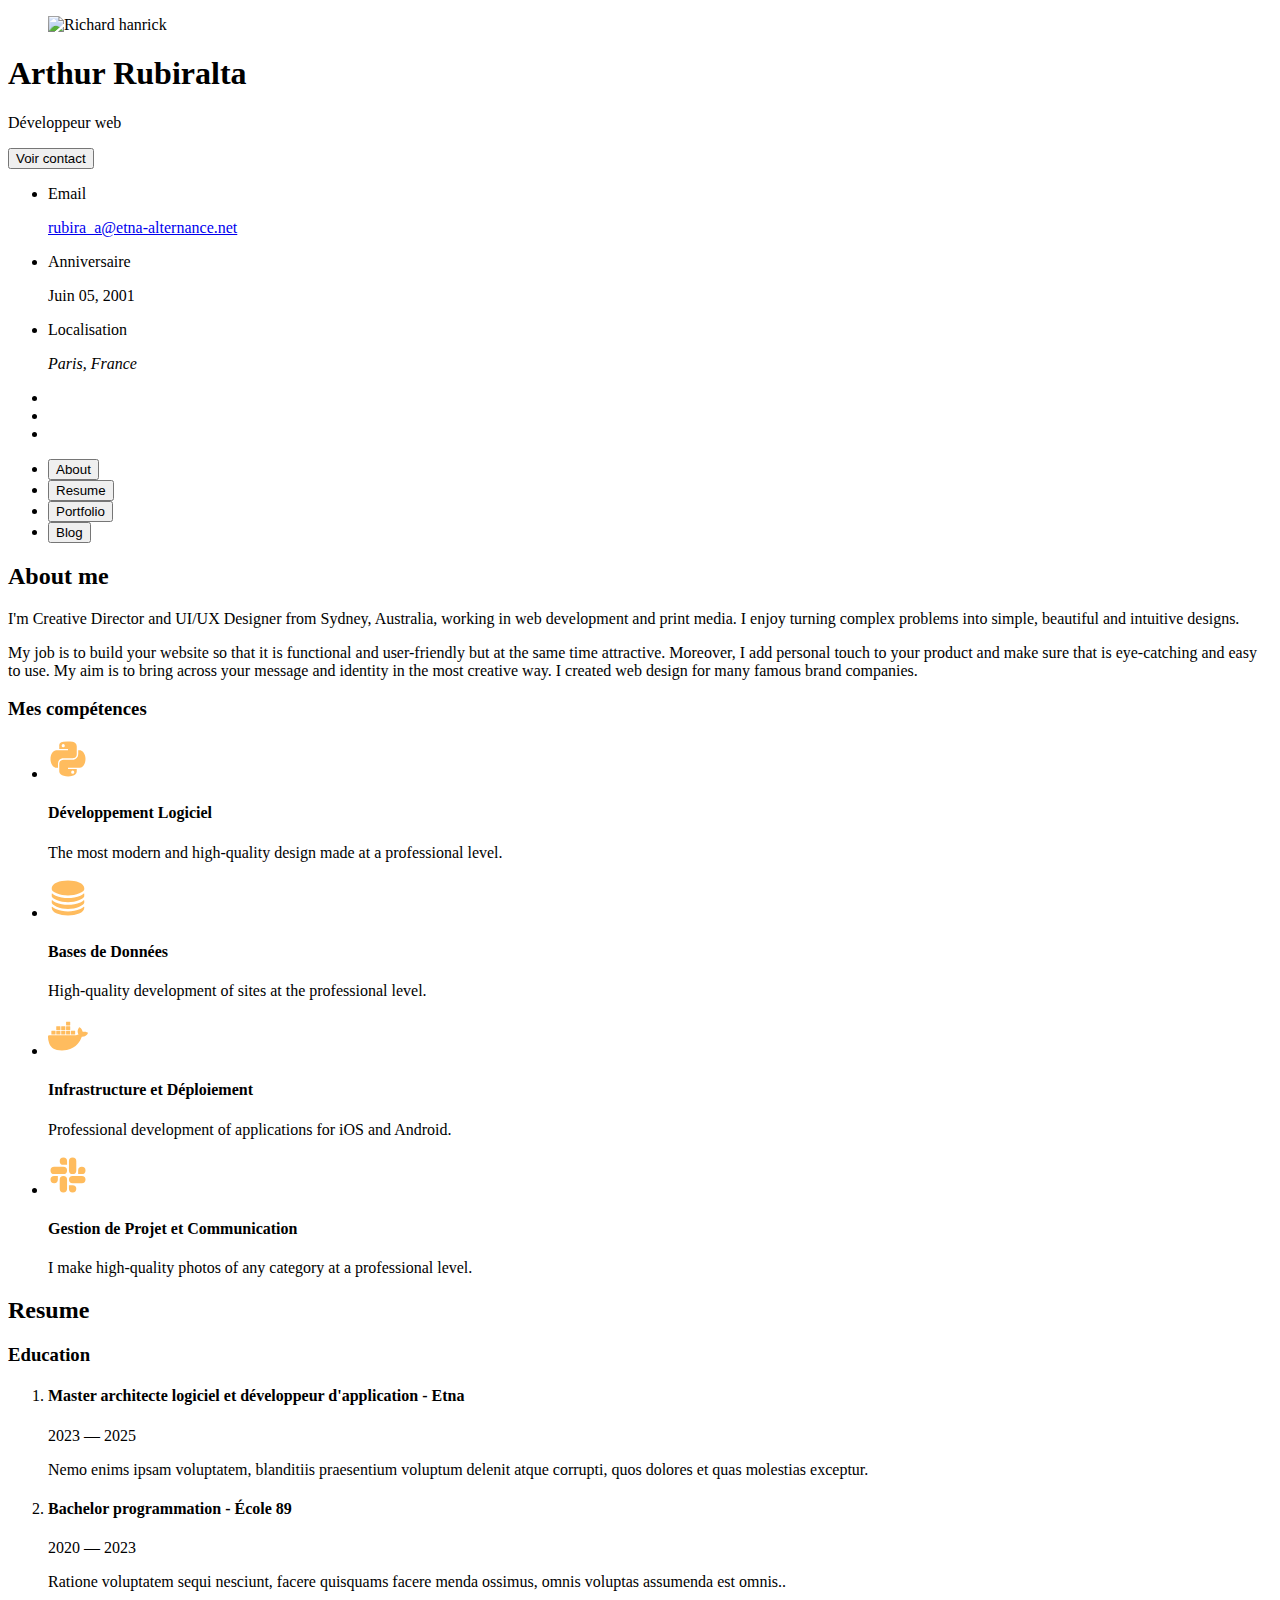
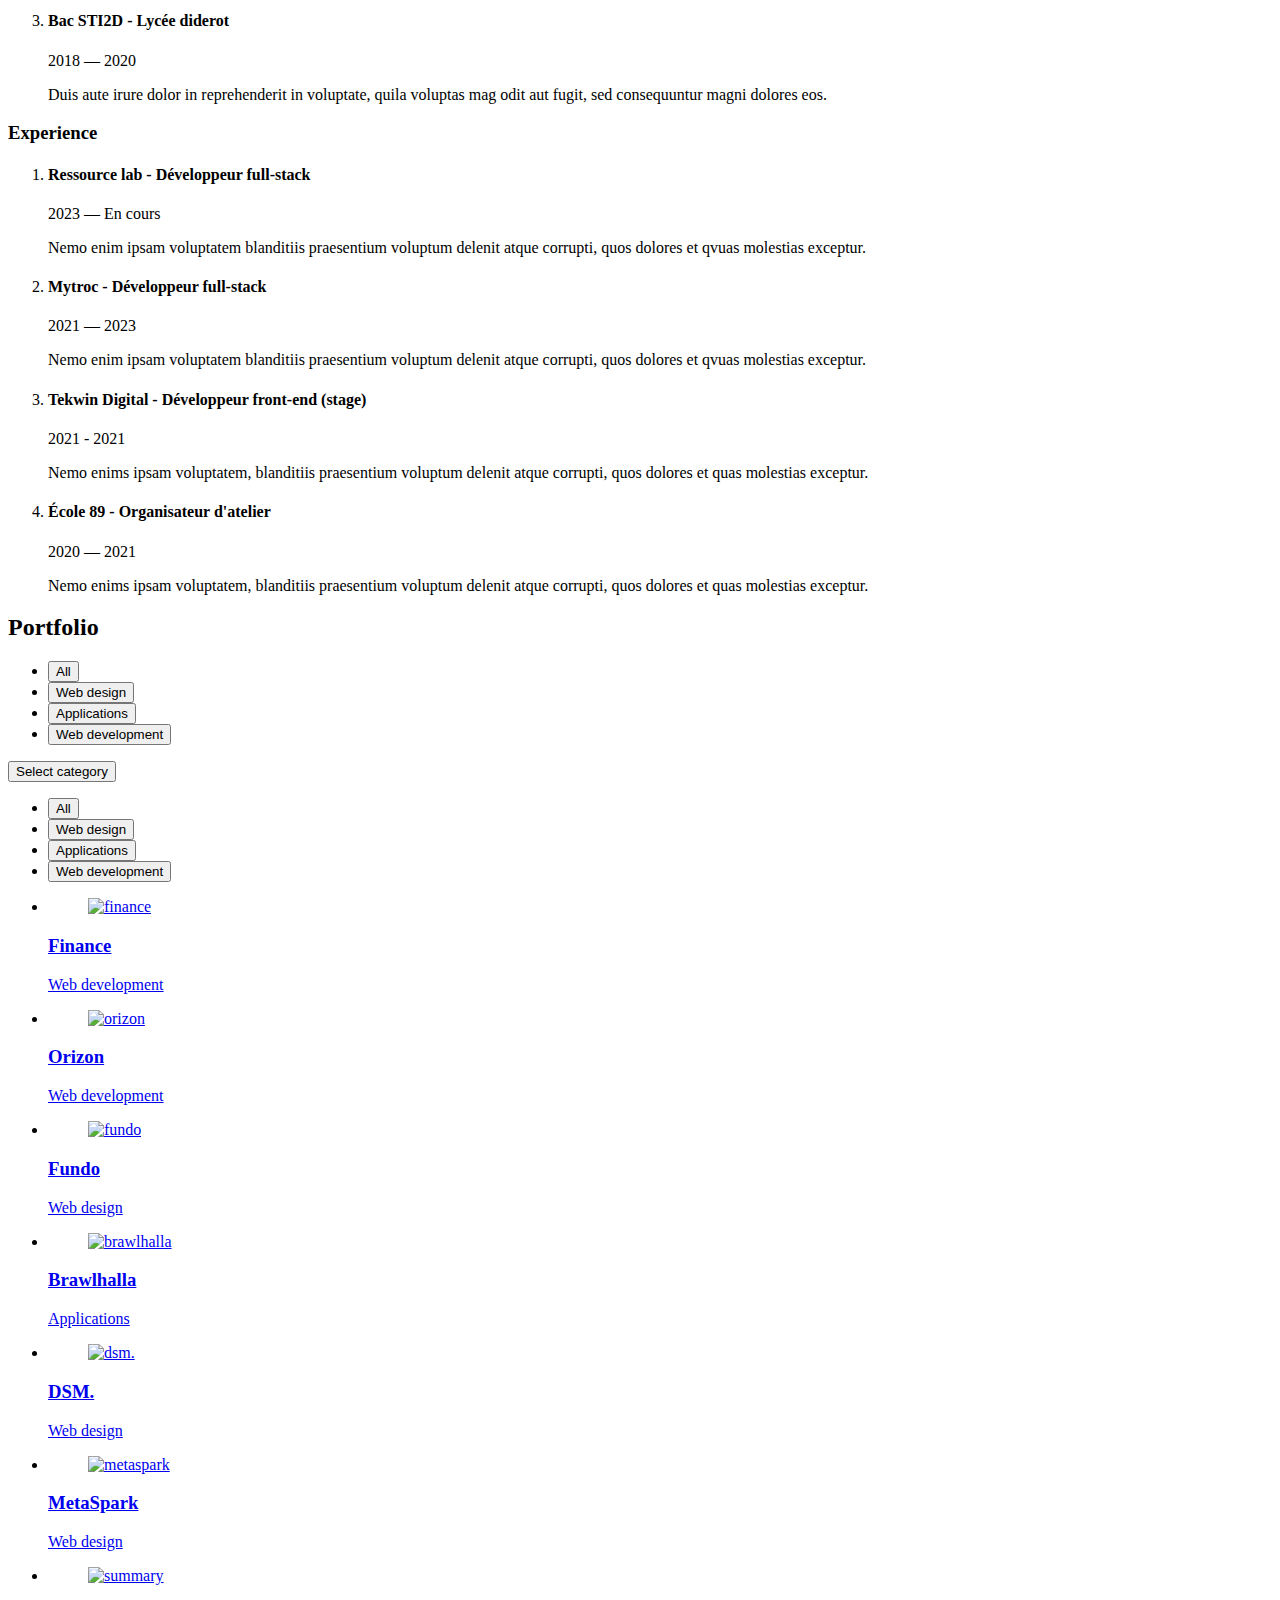
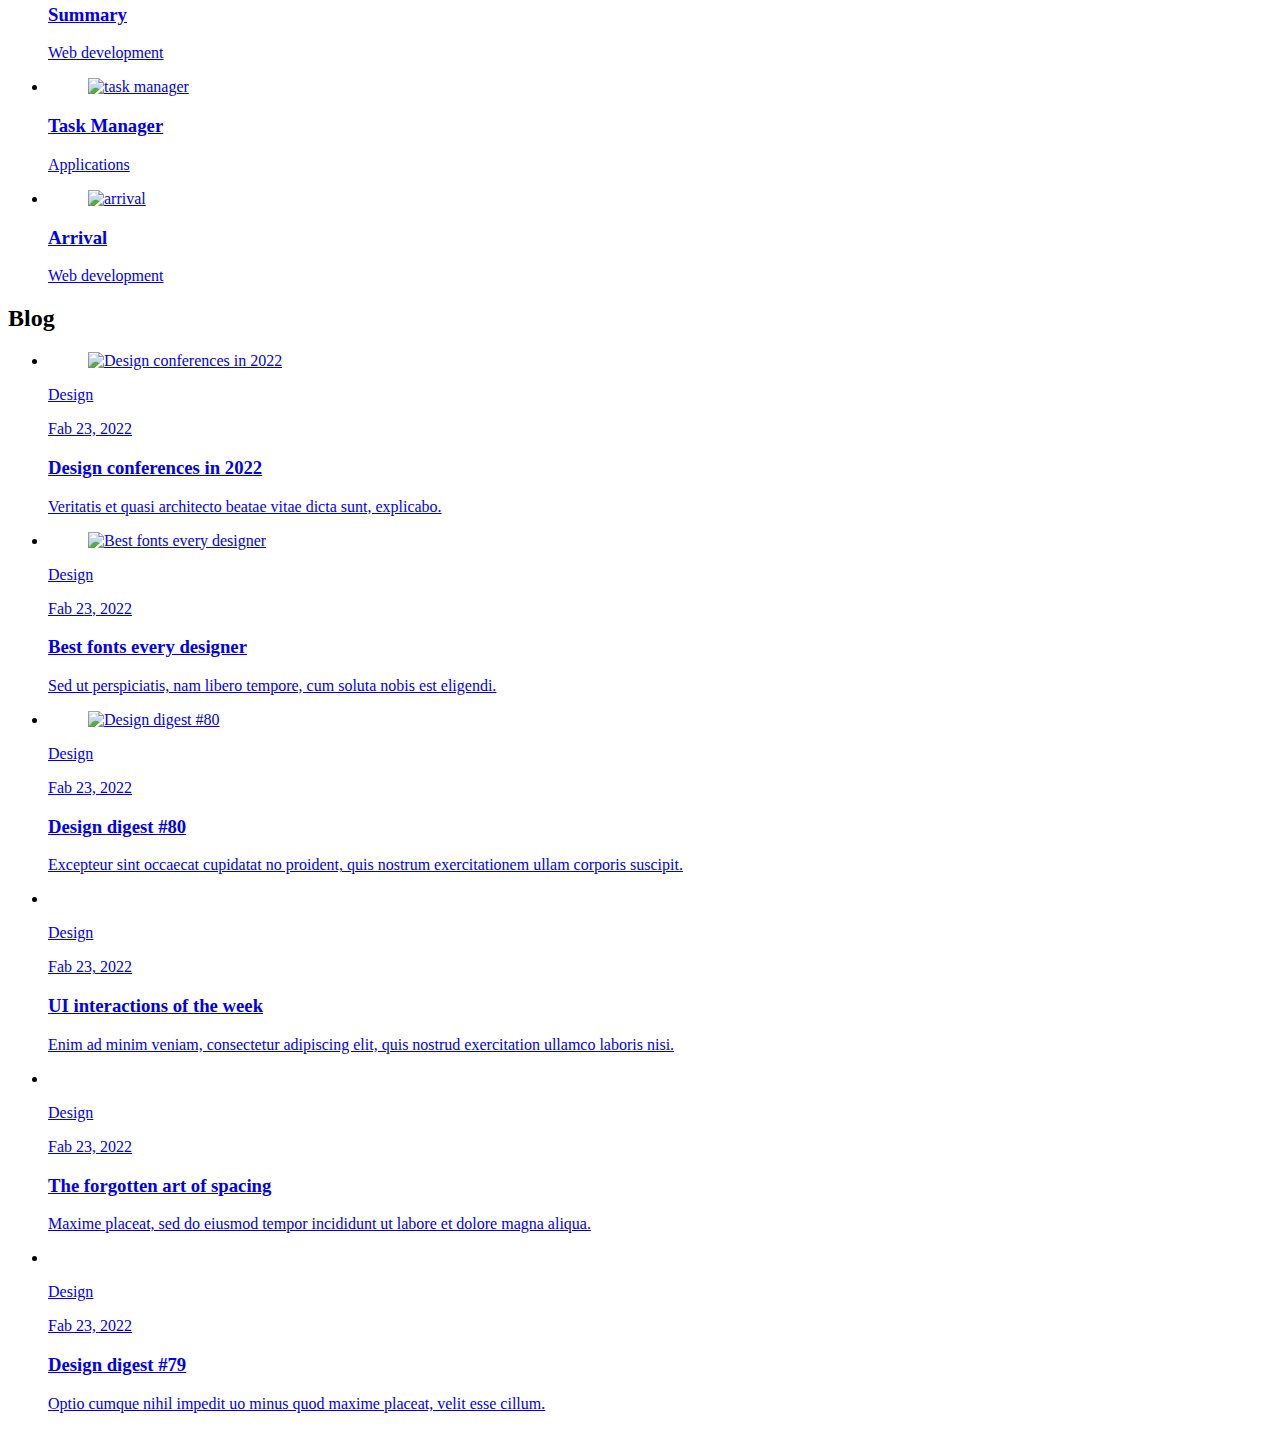
==== index.html @ 2166926a "update skills" ====
<!DOCTYPE html>
<html lang="en">

<head>
  <meta charset="UTF-8">
  <meta http-equiv="X-UA-Compatible" content="IE=edge">
  <meta name="viewport" content="width=device-width, initial-scale=1.0">
  <title>Arthur Rubiralta - Portfolio</title>

  <!--
    - favicon
  -->
  <link rel="shortcut icon" href="./assets/img/logo.ico" type="image/x-icon">

  <!--
    - custom css link
  -->
  <link rel="stylesheet" href="./assets/css/style.css">

  <!--
    - google font link
  -->
  <link rel="preconnect" href="https://fonts.googleapis.com">
  <link rel="preconnect" href="https://fonts.gstatic.com" crossorigin>
  <link href="https://fonts.googleapis.com/css2?family=Poppins:wght@300;400;500;600&display=swap" rel="stylesheet">
</head>

<body>

  <!--
    - #MAIN
  -->

  <main>

    <!--
      - #SIDEBAR
    -->

    <aside class="sidebar" data-sidebar>

      <div class="sidebar-info">

        <figure class="avatar-box">
          <img src="./assets/img/avatar.png" alt="Richard hanrick" width="80">
        </figure>

        <div class="info-content">
          <h1 class="name" title="Richard hanrick">Arthur Rubiralta</h1>

          <p class="title">Développeur web</p>
        </div>

        <button class="info_more-btn" data-sidebar-btn>
          <span>Voir contact</span>

          <ion-icon name="chevron-down"></ion-icon>
        </button>

      </div>

      <div class="sidebar-info_more">

        <div class="separator"></div>

        <ul class="contacts-list">

          <li class="contact-item">

            <div class="icon-box">
              <ion-icon name="mail-outline"></ion-icon>
            </div>

            <div class="contact-info">
              <p class="contact-title">Email</p>

              <a href="mailto:rubira_a@etna-alternance.net" class="contact-link">rubira_a@etna-alternance.net</a>
            </div>

          </li>

          <li class="contact-item">

            <div class="icon-box">
              <ion-icon name="calendar-outline"></ion-icon>
            </div>

            <div class="contact-info">
              <p class="contact-title">Anniversaire</p>

              <time datetime="2001-06-05">Juin 05, 2001</time>
            </div>

          </li>

          <li class="contact-item">

            <div class="icon-box">
              <ion-icon name="location-outline"></ion-icon>
            </div>

            <div class="contact-info">
              <p class="contact-title">Localisation</p>

              <address>Paris, France</address>
            </div>

          </li>

        </ul>

        <div class="separator"></div>

        <ul class="social-list">

          <li class="social-item">
            <a href="#" class="social-link">
              <ion-icon name="logo-facebook"></ion-icon>
            </a>
          </li>

          <li class="social-item">
            <a href="#" class="social-link">
              <ion-icon name="logo-twitter"></ion-icon>
            </a>
          </li>

          <li class="social-item">
            <a href="#" class="social-link">
              <ion-icon name="logo-instagram"></ion-icon>
            </a>
          </li>

        </ul>

      </div>

    </aside>





    <!--
      - #main-content
    -->

    <div class="main-content">

      <!--
        - #NAVBAR
      -->

      <nav class="navbar">

        <ul class="navbar-list">

          <li class="navbar-item">
            <button class="navbar-link  active" data-nav-link>About</button>
          </li>

          <li class="navbar-item">
            <button class="navbar-link" data-nav-link>Resume</button>
          </li>

          <li class="navbar-item">
            <button class="navbar-link" data-nav-link>Portfolio</button>
          </li>

          <li class="navbar-item">
            <button class="navbar-link" data-nav-link>Blog</button>
          </li>

          <!-- <li class="navbar-item">
            <button class="navbar-link" data-nav-link>Contact</button>
          </li> -->

        </ul>

      </nav>





      <!--
        - #ABOUT
      -->

      <article class="about  active" data-page="about">

        <header>
          <h2 class="h2 article-title">About me</h2>
        </header>

        <section class="about-text">
          <p>
            I'm Creative Director and UI/UX Designer from Sydney, Australia, working in web development and print media.
            I enjoy
            turning complex problems into simple, beautiful and intuitive designs.
          </p>

          <p>
            My job is to build your website so that it is functional and user-friendly but at the same time attractive.
            Moreover, I
            add personal touch to your product and make sure that is eye-catching and easy to use. My aim is to bring
            across your
            message and identity in the most creative way. I created web design for many famous brand companies.
          </p>
        </section>


        <!--
          - service
        -->

        <section class="service">

          <h3 class="h3 service-title">Mes compétences</h3>

          <ul class="service-list">

            <li class="service-item">

              <div class="service-icon-box">
                <img src="./assets/logo/logo-python.svg" alt="design icon" width="40">
              </div>

              <div class="service-content-box">
                <h4 class="h4 service-item-title">Développement Logiciel</h4>

                <p class="service-item-text">
                  The most modern and high-quality design made at a professional level.
                </p>
              </div>

            </li>

            <li class="service-item">

              <div class="service-icon-box">
                <img src="./assets/logo/logo-server.svg" alt="Web development icon" width="40">
              </div>

              <div class="service-content-box">
                <h4 class="h4 service-item-title">Bases de Données</h4>

                <p class="service-item-text">
                  High-quality development of sites at the professional level.
                </p>
              </div>

            </li>

            <li class="service-item">

              <div class="service-icon-box">
                <img src="./assets/logo/logo-docker.svg" alt="mobile app icon" width="40">
              </div>

              <div class="service-content-box">
                <h4 class="h4 service-item-title">Infrastructure et Déploiement</h4>

                <p class="service-item-text">
                  Professional development of applications for iOS and Android.
                </p>
              </div>

            </li>

            <li class="service-item">

              <div class="service-icon-box">
                <img src="./assets/logo/logo-slack.svg" alt="camera icon" width="40">
              </div>

              <div class="service-content-box">
                <h4 class="h4 service-item-title">Gestion de Projet et Communication</h4>

                <p class="service-item-text">
                  I make high-quality photos of any category at a professional level.
                </p>
              </div>

            </li>

          </ul>

        </section>


        <!--
          - testimonials
        -->

        <!-- <section class="testimonials">

          <h3 class="h3 testimonials-title">Testimonials</h3>

          <ul class="testimonials-list has-scrollbar">

            <li class="testimonials-item">
              <div class="content-card" data-testimonials-item>

                <figure class="testimonials-avatar-box">
                  <img src="./assets/images/avatar-1.png" alt="Daniel lewis" width="60" data-testimonials-avatar>
                </figure>

                <h4 class="h4 testimonials-item-title" data-testimonials-title>Daniel lewis</h4>

                <div class="testimonials-text" data-testimonials-text>
                  <p>
                    Richard was hired to create a corporate identity. We were very pleased with the work done. She has a
                    lot of experience
                    and is very concerned about the needs of client. Lorem ipsum dolor sit amet, ullamcous cididt
                    consectetur adipiscing
                    elit, seds do et eiusmod tempor incididunt ut laborels dolore magnarels alia.
                  </p>
                </div>

              </div>
            </li>

            <li class="testimonials-item">
              <div class="content-card" data-testimonials-item>

                <figure class="testimonials-avatar-box">
                  <img src="./assets/images/avatar-2.png" alt="Jessica miller" width="60" data-testimonials-avatar>
                </figure>

                <h4 class="h4 testimonials-item-title" data-testimonials-title>Jessica miller</h4>

                <div class="testimonials-text" data-testimonials-text>
                  <p>
                    Richard was hired to create a corporate identity. We were very pleased with the work done. She has a
                    lot of experience
                    and is very concerned about the needs of client. Lorem ipsum dolor sit amet, ullamcous cididt
                    consectetur adipiscing
                    elit, seds do et eiusmod tempor incididunt ut laborels dolore magnarels alia.
                  </p>
                </div>

              </div>
            </li>

            <li class="testimonials-item">
              <div class="content-card" data-testimonials-item>

                <figure class="testimonials-avatar-box">
                  <img src="./assets/images/avatar-3.png" alt="Emily evans" width="60" data-testimonials-avatar>
                </figure>

                <h4 class="h4 testimonials-item-title" data-testimonials-title>Emily evans</h4>

                <div class="testimonials-text" data-testimonials-text>
                  <p>
                    Richard was hired to create a corporate identity. We were very pleased with the work done. She has a
                    lot of experience
                    and is very concerned about the needs of client. Lorem ipsum dolor sit amet, ullamcous cididt
                    consectetur adipiscing
                    elit, seds do et eiusmod tempor incididunt ut laborels dolore magnarels alia.
                  </p>
                </div>

              </div>
            </li>

            <li class="testimonials-item">
              <div class="content-card" data-testimonials-item>

                <figure class="testimonials-avatar-box">
                  <img src="./assets/images/avatar-4.png" alt="Henry william" width="60" data-testimonials-avatar>
                </figure>

                <h4 class="h4 testimonials-item-title" data-testimonials-title>Henry william</h4>

                <div class="testimonials-text" data-testimonials-text>
                  <p>
                    Richard was hired to create a corporate identity. We were very pleased with the work done. She has a
                    lot of experience
                    and is very concerned about the needs of client. Lorem ipsum dolor sit amet, ullamcous cididt
                    consectetur adipiscing
                    elit, seds do et eiusmod tempor incididunt ut laborels dolore magnarels alia.
                  </p>
                </div>

              </div>
            </li>

          </ul>

        </section> -->


        <!--
          - testimonials modal
        -->

        <!-- <div class="modal-container" data-modal-container>

          <div class="overlay" data-overlay></div>

          <section class="testimonials-modal">

            <button class="modal-close-btn" data-modal-close-btn>
              <ion-icon name="close-outline"></ion-icon>
            </button>

            <div class="modal-img-wrapper">
              <figure class="modal-avatar-box">
                <img src="./assets/images/avatar-1.png" alt="Daniel lewis" width="80" data-modal-img>
              </figure>

              <img src="./assets/images/icon-quote.svg" alt="quote icon">
            </div>

            <div class="modal-content">

              <h4 class="h3 modal-title" data-modal-title>Daniel lewis</h4>

              <time datetime="2021-06-14">14 June, 2021</time>

              <div data-modal-text>
                <p>
                  Richard was hired to create a corporate identity. We were very pleased with the work done. She has a
                  lot of experience
                  and is very concerned about the needs of client. Lorem ipsum dolor sit amet, ullamcous cididt
                  consectetur adipiscing
                  elit, seds do et eiusmod tempor incididunt ut laborels dolore magnarels alia.
                </p>
              </div>

            </div>

          </section>

        </div> -->


        <!--
          - clients
        -->

        <!-- <section class="clients">

          <h3 class="h3 clients-title">Clients</h3>

          <ul class="clients-list has-scrollbar">

            <li class="clients-item">
              <a href="#">
                <img src="./assets/images/logo-1-color.png" alt="client logo">
              </a>
            </li>

            <li class="clients-item">
              <a href="#">
                <img src="./assets/images/logo-2-color.png" alt="client logo">
              </a>
            </li>

            <li class="clients-item">
              <a href="#">
                <img src="./assets/images/logo-3-color.png" alt="client logo">
              </a>
            </li>

            <li class="clients-item">
              <a href="#">
                <img src="./assets/images/logo-4-color.png" alt="client logo">
              </a>
            </li>

            <li class="clients-item">
              <a href="#">
                <img src="./assets/images/logo-5-color.png" alt="client logo">
              </a>
            </li>

            <li class="clients-item">
              <a href="#">
                <img src="./assets/images/logo-6-color.png" alt="client logo">
              </a>
            </li>

          </ul>

        </section> -->

      </article>





      <!--
        - #RESUME
      -->

      <article class="resume" data-page="resume">

        <header>
          <h2 class="h2 article-title">Resume</h2>
        </header>

        <section class="timeline">

          <div class="title-wrapper">
            <div class="icon-box">
              <ion-icon name="book-outline"></ion-icon>
            </div>

            <h3 class="h3">Education</h3>
          </div>

          <ol class="timeline-list">

            <li class="timeline-item">

              <h4 class="h4 timeline-item-title">Master architecte logiciel et développeur d'application - Etna</h4>

              <span>2023 — 2025</span>

              <p class="timeline-text">
                Nemo enims ipsam voluptatem, blanditiis praesentium voluptum delenit atque corrupti, quos dolores et
                quas molestias
                exceptur.
              </p>

            </li>

            <li class="timeline-item">

              <h4 class="h4 timeline-item-title">Bachelor programmation - École 89</h4>

              <span>2020 — 2023</span>

              <p class="timeline-text">
                Ratione voluptatem sequi nesciunt, facere quisquams facere menda ossimus, omnis voluptas assumenda est
                omnis..
              </p>

            </li>

            <li class="timeline-item">

              <h4 class="h4 timeline-item-title">Bac STI2D - Lycée diderot</h4>

              <span>2018 — 2020</span>

              <p class="timeline-text">
                Duis aute irure dolor in reprehenderit in voluptate, quila voluptas mag odit aut fugit, sed consequuntur
                magni dolores
                eos.
              </p>

            </li>

          </ol>

        </section>

        <section class="timeline">

          <div class="title-wrapper">
            <div class="icon-box">
              <ion-icon name="book-outline"></ion-icon>
            </div>

            <h3 class="h3">Experience</h3>
          </div>

          <ol class="timeline-list">

            <li class="timeline-item">

              <h4 class="h4 timeline-item-title">Ressource lab - Développeur full-stack</h4>

              <span>2023 — En cours</span>

              <p class="timeline-text">
                Nemo enim ipsam voluptatem blanditiis praesentium voluptum delenit atque corrupti, quos dolores et qvuas
                molestias
                exceptur.
              </p>

            </li>

            <li class="timeline-item">

              <h4 class="h4 timeline-item-title">Mytroc - Développeur full-stack</h4>

              <span>2021 — 2023</span>

              <p class="timeline-text">
                Nemo enim ipsam voluptatem blanditiis praesentium voluptum delenit atque corrupti, quos dolores et qvuas
                molestias
                exceptur.
              </p>

            </li>

            <li class="timeline-item">

              <h4 class="h4 timeline-item-title">Tekwin Digital - Développeur front-end (stage)</h4>

              <span>2021 - 2021</span>

              <p class="timeline-text">
                Nemo enims ipsam voluptatem, blanditiis praesentium voluptum delenit atque corrupti, quos dolores et
                quas molestias
                exceptur.
              </p>

            </li>

            <li class="timeline-item">

              <h4 class="h4 timeline-item-title">École 89 - Organisateur d'atelier</h4>

              <span>2020 — 2021</span>

              <p class="timeline-text">
                Nemo enims ipsam voluptatem, blanditiis praesentium voluptum delenit atque corrupti, quos dolores et
                quas molestias
                exceptur.
              </p>

            </li>

          </ol>

        </section>

        <!-- <section class="skill">

          <h3 class="h3 skills-title">My skills</h3>

          <ul class="skills-list content-card">

            <li class="skills-item">

              <div class="title-wrapper">
                <h5 class="h5">Web design</h5>
                <data value="80">80%</data>
              </div>

              <div class="skill-progress-bg">
                <div class="skill-progress-fill" style="width: 80%;"></div>
              </div>

            </li>

            <li class="skills-item">

              <div class="title-wrapper">
                <h5 class="h5">Graphic design</h5>
                <data value="70">70%</data>
              </div>

              <div class="skill-progress-bg">
                <div class="skill-progress-fill" style="width: 70%;"></div>
              </div>

            </li>

            <li class="skills-item">

              <div class="title-wrapper">
                <h5 class="h5">Branding</h5>
                <data value="90">90%</data>
              </div>

              <div class="skill-progress-bg">
                <div class="skill-progress-fill" style="width: 90%;"></div>
              </div>

            </li>

            <li class="skills-item">

              <div class="title-wrapper">
                <h5 class="h5">WordPress</h5>
                <data value="50">50%</data>
              </div>

              <div class="skill-progress-bg">
                <div class="skill-progress-fill" style="width: 50%;"></div>
              </div>

            </li>

          </ul>

        </section> -->

      </article>





      <!--
        - #PORTFOLIO
      -->

      <article class="portfolio" data-page="portfolio">

        <header>
          <h2 class="h2 article-title">Portfolio</h2>
        </header>

        <section class="projects">

          <ul class="filter-list">

            <li class="filter-item">
              <button class="active" data-filter-btn>All</button>
            </li>

            <li class="filter-item">
              <button data-filter-btn>Web design</button>
            </li>

            <li class="filter-item">
              <button data-filter-btn>Applications</button>
            </li>

            <li class="filter-item">
              <button data-filter-btn>Web development</button>
            </li>

          </ul>

          <div class="filter-select-box">

            <button class="filter-select" data-select>

              <div class="select-value" data-selecct-value>Select category</div>

              <div class="select-icon">
                <ion-icon name="chevron-down"></ion-icon>
              </div>

            </button>

            <ul class="select-list">

              <li class="select-item">
                <button data-select-item>All</button>
              </li>

              <li class="select-item">
                <button data-select-item>Web design</button>
              </li>

              <li class="select-item">
                <button data-select-item>Applications</button>
              </li>

              <li class="select-item">
                <button data-select-item>Web development</button>
              </li>

            </ul>

          </div>

          <ul class="project-list">

            <li class="project-item  active" data-filter-item data-category="web development">
              <a href="#">

                <figure class="project-img">
                  <div class="project-item-icon-box">
                    <ion-icon name="eye-outline"></ion-icon>
                  </div>

                  <img src="./assets/images/project-1.jpg" alt="finance" loading="lazy">
                </figure>

                <h3 class="project-title">Finance</h3>

                <p class="project-category">Web development</p>

              </a>
            </li>

            <li class="project-item  active" data-filter-item data-category="web development">
              <a href="#">

                <figure class="project-img">
                  <div class="project-item-icon-box">
                    <ion-icon name="eye-outline"></ion-icon>
                  </div>

                  <img src="./assets/images/project-2.png" alt="orizon" loading="lazy">
                </figure>

                <h3 class="project-title">Orizon</h3>

                <p class="project-category">Web development</p>

              </a>
            </li>

            <li class="project-item  active" data-filter-item data-category="web design">
              <a href="#">

                <figure class="project-img">
                  <div class="project-item-icon-box">
                    <ion-icon name="eye-outline"></ion-icon>
                  </div>

                  <img src="./assets/images/project-3.jpg" alt="fundo" loading="lazy">
                </figure>

                <h3 class="project-title">Fundo</h3>

                <p class="project-category">Web design</p>

              </a>
            </li>

            <li class="project-item  active" data-filter-item data-category="applications">
              <a href="#">

                <figure class="project-img">
                  <div class="project-item-icon-box">
                    <ion-icon name="eye-outline"></ion-icon>
                  </div>

                  <img src="./assets/images/project-4.png" alt="brawlhalla" loading="lazy">
                </figure>

                <h3 class="project-title">Brawlhalla</h3>

                <p class="project-category">Applications</p>

              </a>
            </li>

            <li class="project-item  active" data-filter-item data-category="web design">
              <a href="#">

                <figure class="project-img">
                  <div class="project-item-icon-box">
                    <ion-icon name="eye-outline"></ion-icon>
                  </div>

                  <img src="./assets/images/project-5.png" alt="dsm." loading="lazy">
                </figure>

                <h3 class="project-title">DSM.</h3>

                <p class="project-category">Web design</p>

              </a>
            </li>

            <li class="project-item  active" data-filter-item data-category="web design">
              <a href="#">

                <figure class="project-img">
                  <div class="project-item-icon-box">
                    <ion-icon name="eye-outline"></ion-icon>
                  </div>

                  <img src="./assets/images/project-6.png" alt="metaspark" loading="lazy">
                </figure>

                <h3 class="project-title">MetaSpark</h3>

                <p class="project-category">Web design</p>

              </a>
            </li>

            <li class="project-item  active" data-filter-item data-category="web development">
              <a href="#">

                <figure class="project-img">
                  <div class="project-item-icon-box">
                    <ion-icon name="eye-outline"></ion-icon>
                  </div>

                  <img src="./assets/images/project-7.png" alt="summary" loading="lazy">
                </figure>

                <h3 class="project-title">Summary</h3>

                <p class="project-category">Web development</p>

              </a>
            </li>

            <li class="project-item  active" data-filter-item data-category="applications">
              <a href="#">

                <figure class="project-img">
                  <div class="project-item-icon-box">
                    <ion-icon name="eye-outline"></ion-icon>
                  </div>

                  <img src="./assets/images/project-8.jpg" alt="task manager" loading="lazy">
                </figure>

                <h3 class="project-title">Task Manager</h3>

                <p class="project-category">Applications</p>

              </a>
            </li>

            <li class="project-item  active" data-filter-item data-category="web development">
              <a href="#">

                <figure class="project-img">
                  <div class="project-item-icon-box">
                    <ion-icon name="eye-outline"></ion-icon>
                  </div>

                  <img src="./assets/images/project-9.png" alt="arrival" loading="lazy">
                </figure>

                <h3 class="project-title">Arrival</h3>

                <p class="project-category">Web development</p>

              </a>
            </li>

          </ul>

        </section>

      </article>





      <!--
        - #BLOG
      -->

      <article class="blog" data-page="blog">

        <header>
          <h2 class="h2 article-title">Blog</h2>
        </header>

        <section class="blog-posts">

          <ul class="blog-posts-list">

            <li class="blog-post-item">
              <a href="#">

                <figure class="blog-banner-box">
                  <img src="./assets/images/blog-1.jpg" alt="Design conferences in 2022" loading="lazy">
                </figure>

                <div class="blog-content">

                  <div class="blog-meta">
                    <p class="blog-category">Design</p>

                    <span class="dot"></span>

                    <time datetime="2022-02-23">Fab 23, 2022</time>
                  </div>

                  <h3 class="h3 blog-item-title">Design conferences in 2022</h3>

                  <p class="blog-text">
                    Veritatis et quasi architecto beatae vitae dicta sunt, explicabo.
                  </p>

                </div>

              </a>
            </li>

            <li class="blog-post-item">
              <a href="#">

                <figure class="blog-banner-box">
                  <img src="./assets/images/blog-2.jpg" alt="Best fonts every designer" loading="lazy">
                </figure>

                <div class="blog-content">

                  <div class="blog-meta">
                    <p class="blog-category">Design</p>

                    <span class="dot"></span>

                    <time datetime="2022-02-23">Fab 23, 2022</time>
                  </div>

                  <h3 class="h3 blog-item-title">Best fonts every designer</h3>

                  <p class="blog-text">
                    Sed ut perspiciatis, nam libero tempore, cum soluta nobis est eligendi.
                  </p>

                </div>

              </a>
            </li>

            <li class="blog-post-item">
              <a href="#">

                <figure class="blog-banner-box">
                  <img src="./assets/images/blog-3.jpg" alt="Design digest #80" loading="lazy">
                </figure>

                <div class="blog-content">

                  <div class="blog-meta">
                    <p class="blog-category">Design</p>

                    <span class="dot"></span>

                    <time datetime="2022-02-23">Fab 23, 2022</time>
                  </div>

                  <h3 class="h3 blog-item-title">Design digest #80</h3>

                  <p class="blog-text">
                    Excepteur sint occaecat cupidatat no proident, quis nostrum exercitationem ullam corporis suscipit.
                  </p>

                </div>

              </a>
            </li>

            <li class="blog-post-item">
              <a href="#">

                <figure class="blog-banner-box">
                  <img src="./assets/images/blog-4.jpg" alt="UI interactions of the week" loading="lazy">
                </figure>

                <div class="blog-content">

                  <div class="blog-meta">
                    <p class="blog-category">Design</p>

                    <span class="dot"></span>

                    <time datetime="2022-02-23">Fab 23, 2022</time>
                  </div>

                  <h3 class="h3 blog-item-title">UI interactions of the week</h3>

                  <p class="blog-text">
                    Enim ad minim veniam, consectetur adipiscing elit, quis nostrud exercitation ullamco laboris nisi.
                  </p>

                </div>

              </a>
            </li>

            <li class="blog-post-item">
              <a href="#">

                <figure class="blog-banner-box">
                  <img src="./assets/images/blog-5.jpg" alt="The forgotten art of spacing" loading="lazy">
                </figure>

                <div class="blog-content">

                  <div class="blog-meta">
                    <p class="blog-category">Design</p>

                    <span class="dot"></span>

                    <time datetime="2022-02-23">Fab 23, 2022</time>
                  </div>

                  <h3 class="h3 blog-item-title">The forgotten art of spacing</h3>

                  <p class="blog-text">
                    Maxime placeat, sed do eiusmod tempor incididunt ut labore et dolore magna aliqua.
                  </p>

                </div>

              </a>
            </li>

            <li class="blog-post-item">
              <a href="#">

                <figure class="blog-banner-box">
                  <img src="./assets/images/blog-6.jpg" alt="Design digest #79" loading="lazy">
                </figure>

                <div class="blog-content">

                  <div class="blog-meta">
                    <p class="blog-category">Design</p>

                    <span class="dot"></span>

                    <time datetime="2022-02-23">Fab 23, 2022</time>
                  </div>

                  <h3 class="h3 blog-item-title">Design digest #79</h3>

                  <p class="blog-text">
                    Optio cumque nihil impedit uo minus quod maxime placeat, velit esse cillum.
                  </p>

                </div>

              </a>
            </li>

          </ul>

        </section>

      </article>





      <!--
        - #CONTACT
      -->

      <!-- <article class="contact" data-page="contact">

        <header>
          <h2 class="h2 article-title">Contact</h2>
        </header>

        <section class="mapbox" data-mapbox>
          <figure>
            <iframe
              src="https://www.google.com/maps/embed?pb=!1m18!1m12!1m3!1d199666.5651251294!2d-121.58334177520186!3d38.56165006739519!2m3!1f0!2f0!3f0!3m2!1i1024!2i768!4f13.1!3m3!1m2!1s0x809ac672b28397f9%3A0x921f6aaa74197fdb!2sSacramento%2C%20CA%2C%20USA!5e0!3m2!1sen!2sbd!4v1647608789441!5m2!1sen!2sbd"
              width="400" height="300" loading="lazy"></iframe>
          </figure>
        </section>

        <section class="contact-form">

          <h3 class="h3 form-title">Contact Form</h3>

          <form action="#" class="form" data-form>

            <div class="input-wrapper">
              <input type="text" name="fullname" class="form-input" placeholder="Full name" required data-form-input>

              <input type="email" name="email" class="form-input" placeholder="Email address" required data-form-input>
            </div>

            <textarea name="message" class="form-input" placeholder="Your Message" required data-form-input></textarea>

            <button class="form-btn" type="submit" disabled data-form-btn>
              <ion-icon name="paper-plane"></ion-icon>
              <span>Send Message</span>
            </button>

          </form>

        </section>

      </article> -->

    </div>

  </main>






  <!--
    - custom js link
  -->
  <script src="./assets/js/script.js"></script>

  <!--
    - ionicon link
  -->
  <script type="module" src="https://unpkg.com/ionicons@5.5.2/dist/ionicons/ionicons.esm.js"></script>
  <script nomodule src="https://unpkg.com/ionicons@5.5.2/dist/ionicons/ionicons.js"></script>

</body>

</html>
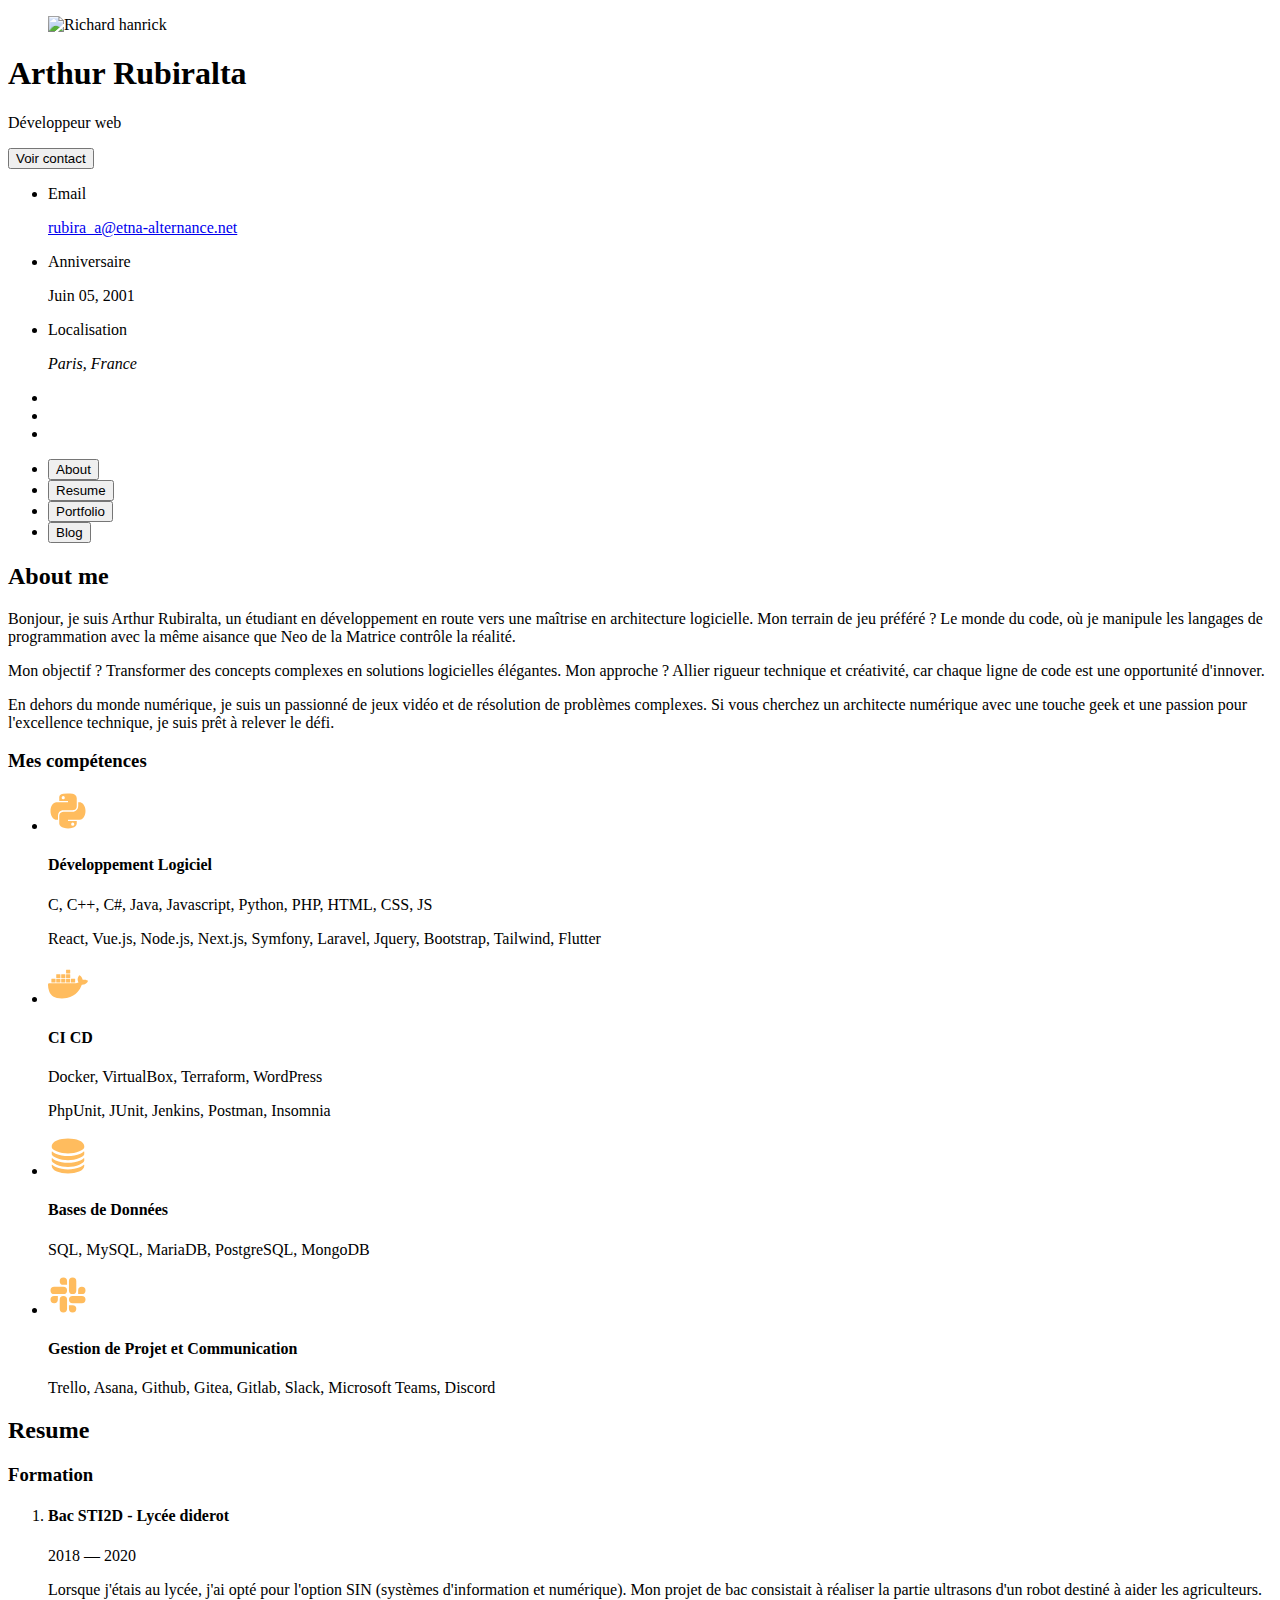
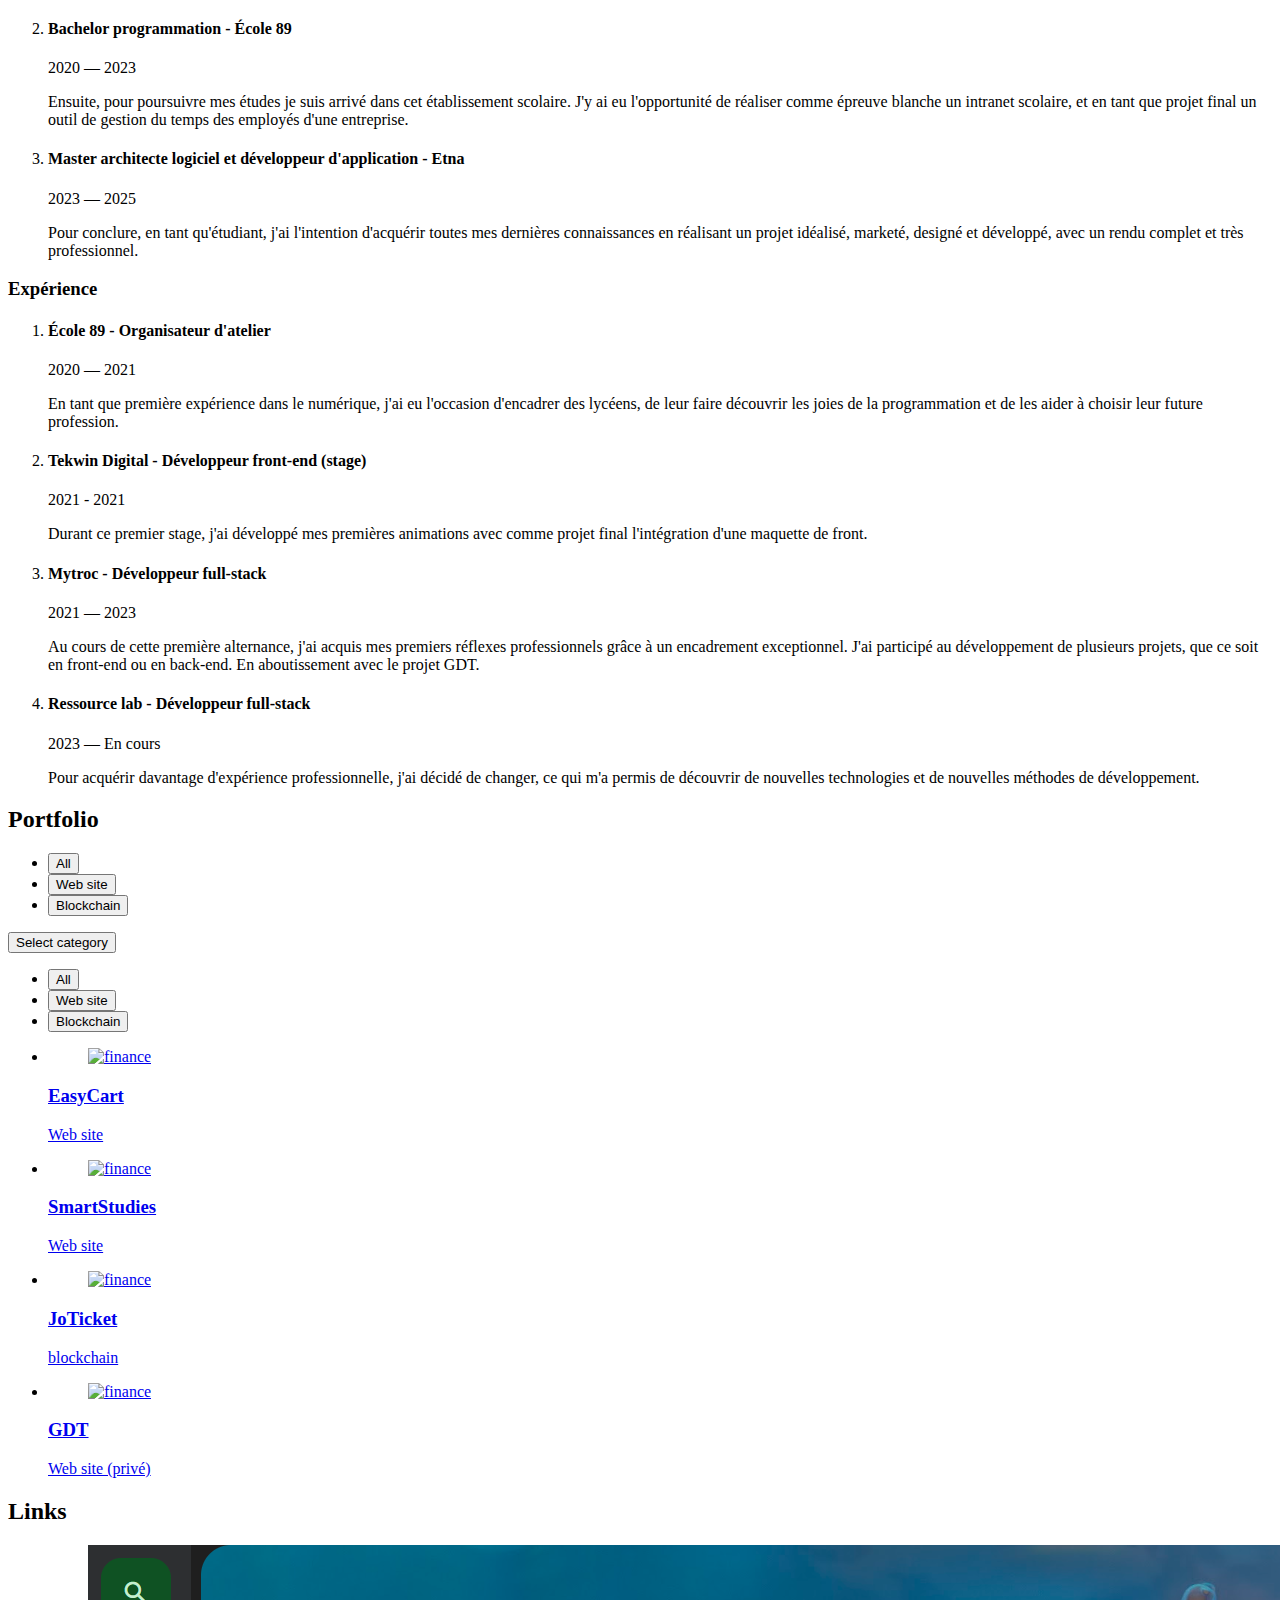
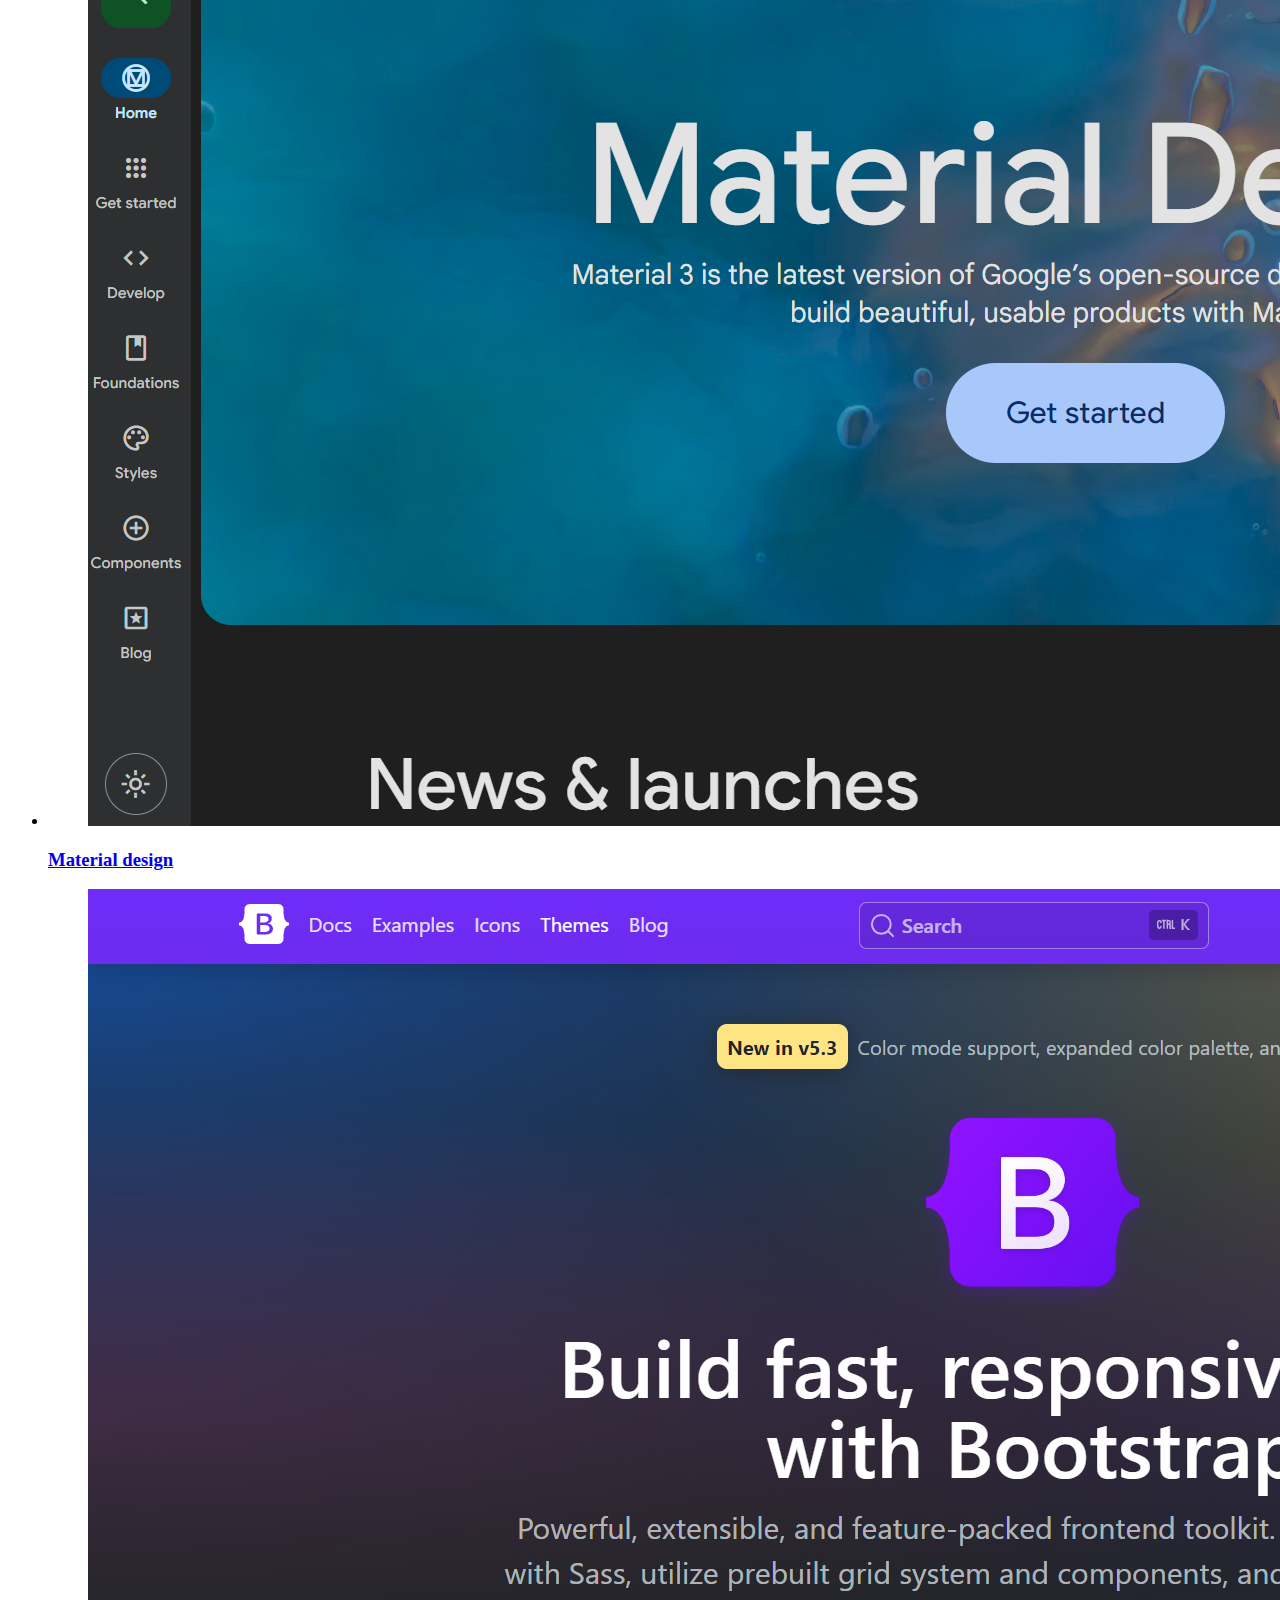
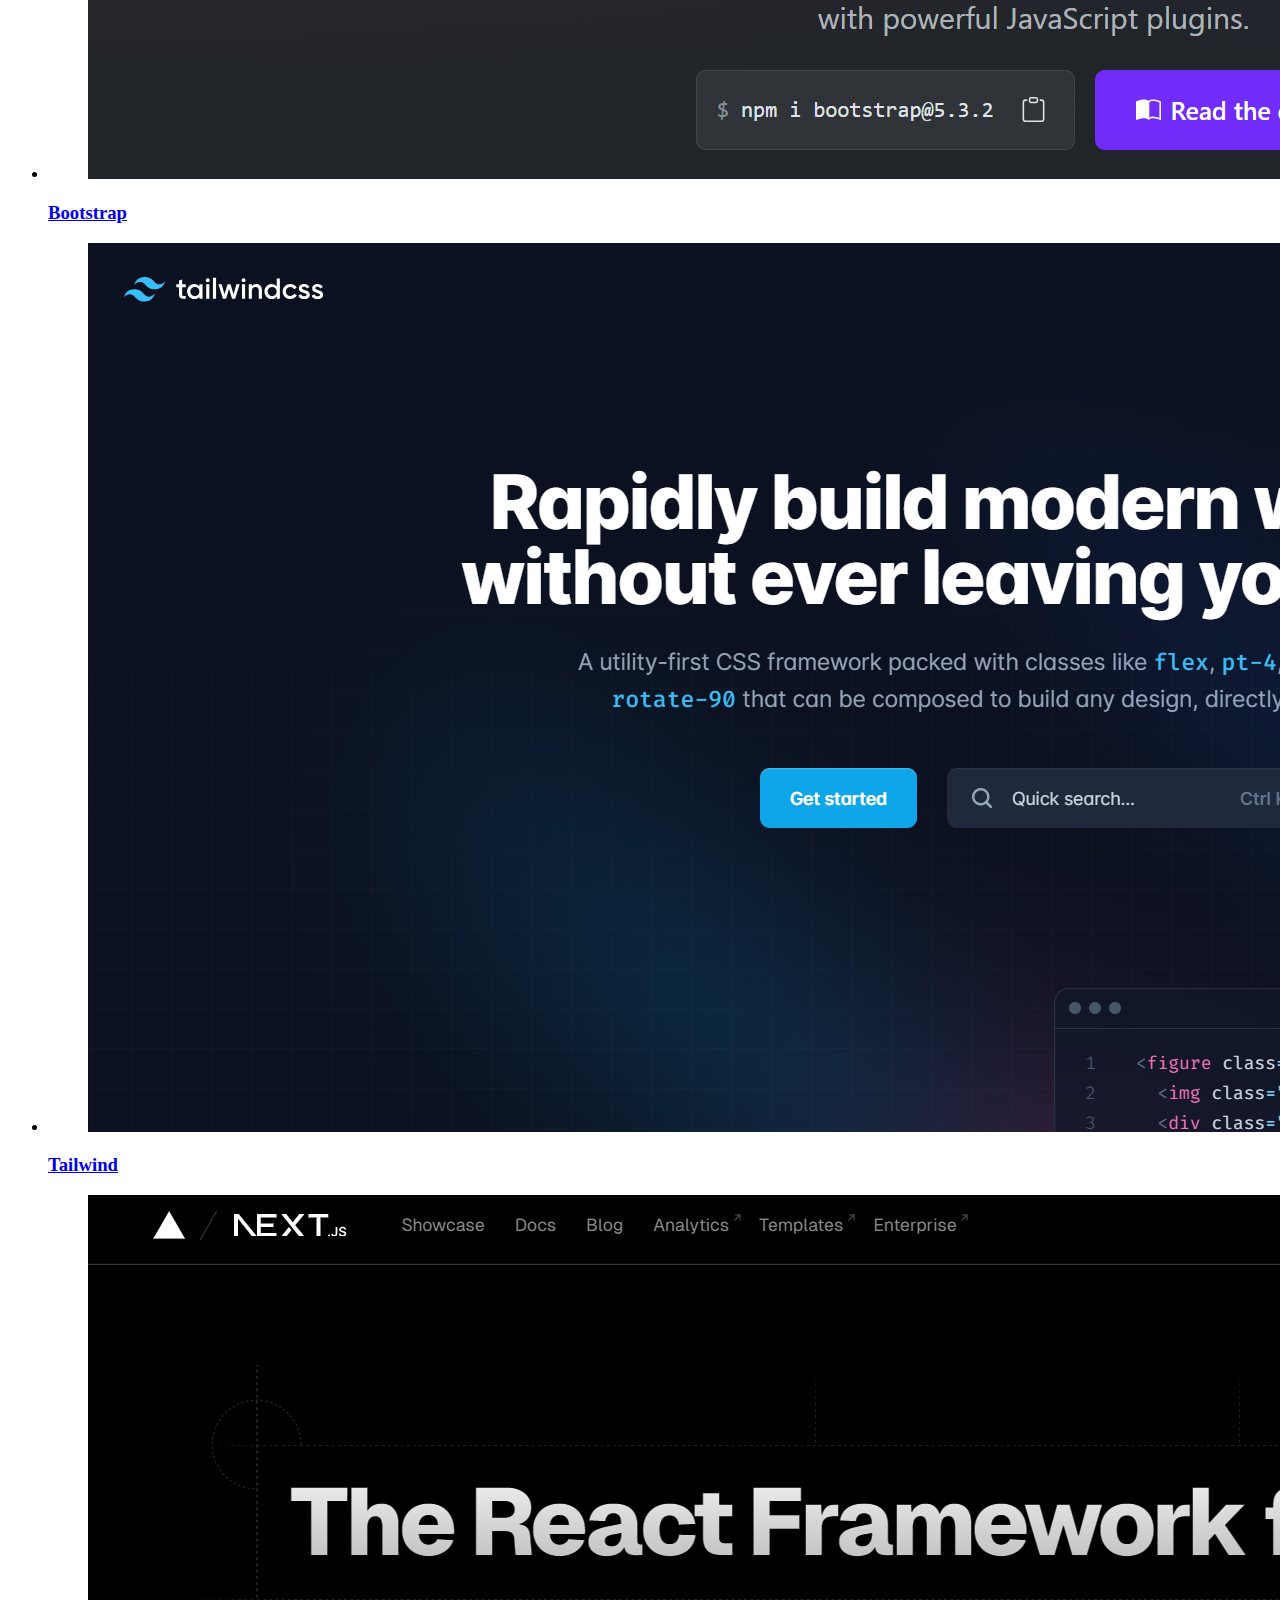
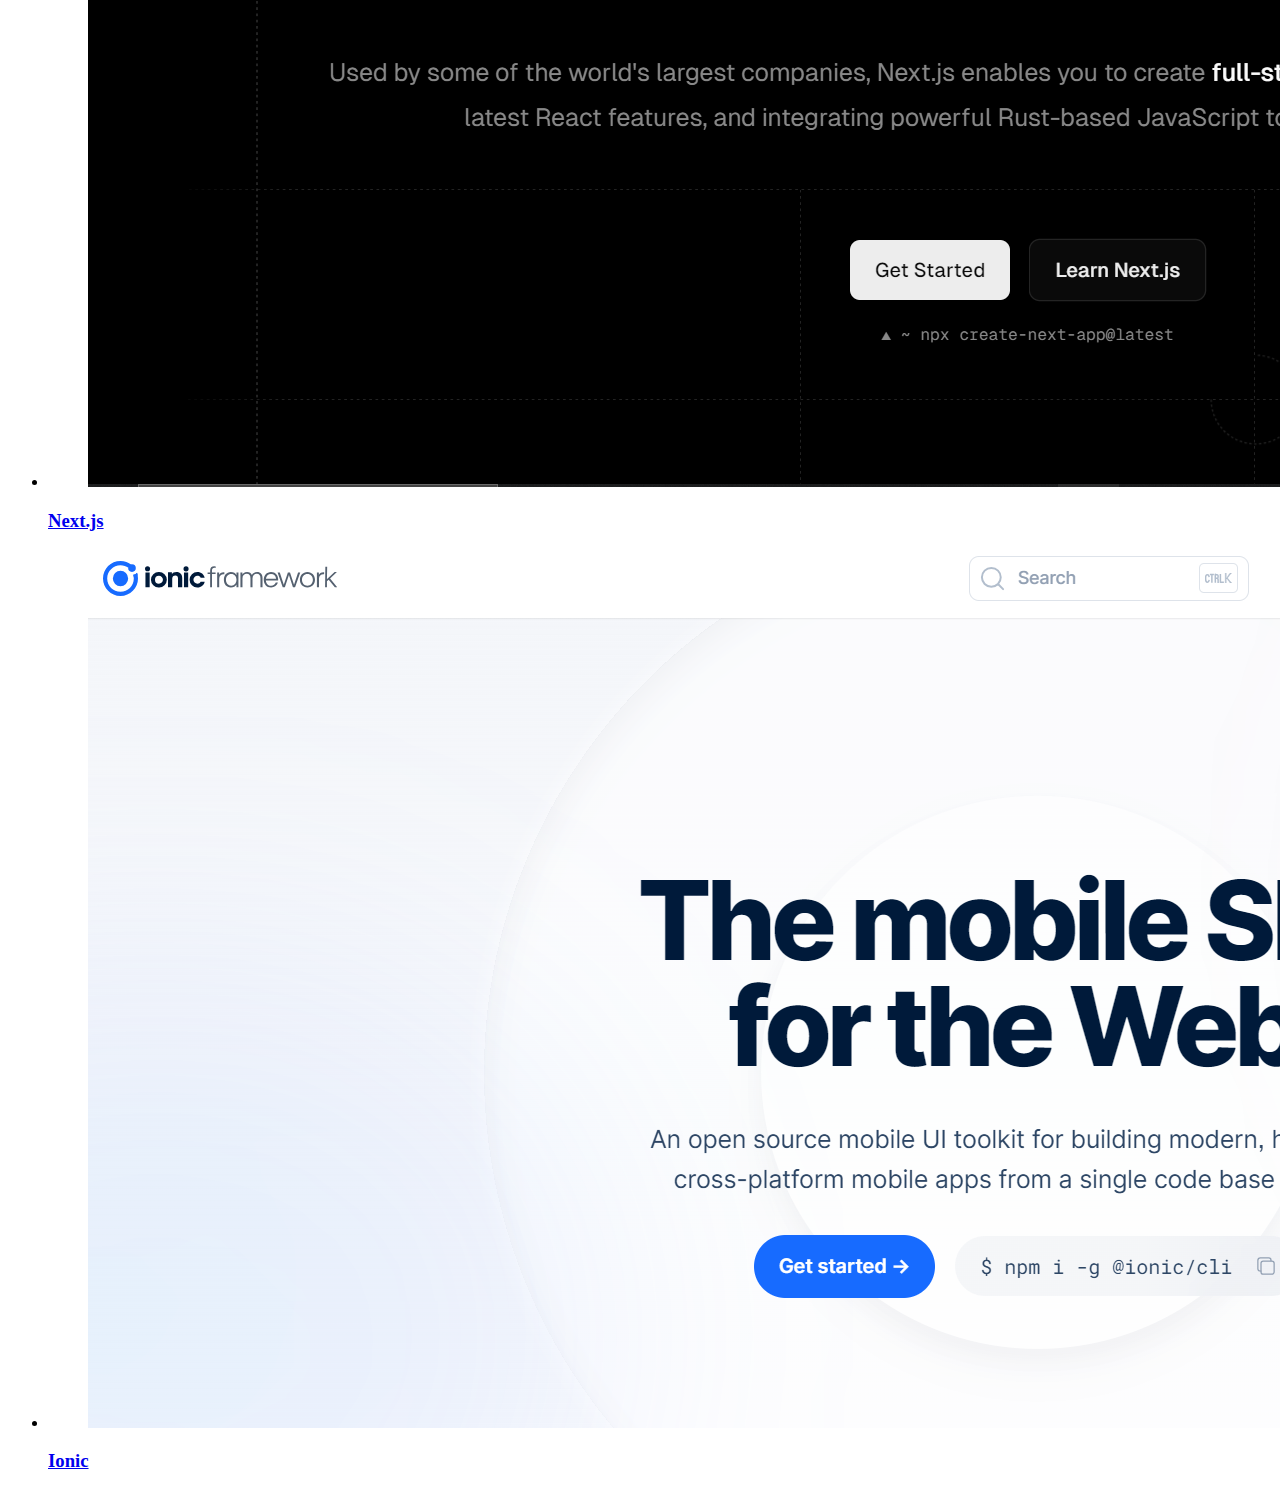
==== commit 2d39b256: "update formation & profession & link" ====
--- a/index.html
+++ b/index.html
@@ -195,17 +195,16 @@
 
         <section class="about-text">
           <p>
-            I'm Creative Director and UI/UX Designer from Sydney, Australia, working in web development and print media.
-            I enjoy
-            turning complex problems into simple, beautiful and intuitive designs.
+            Bonjour, je suis Arthur Rubiralta, un étudiant en développement en route vers une maîtrise en architecture logicielle. Mon terrain de jeu préféré ? 
+            Le monde du code, où je manipule les langages de programmation avec la même aisance que Neo de la Matrice contrôle la réalité.
           </p>
-
           <p>
-            My job is to build your website so that it is functional and user-friendly but at the same time attractive.
-            Moreover, I
-            add personal touch to your product and make sure that is eye-catching and easy to use. My aim is to bring
-            across your
-            message and identity in the most creative way. I created web design for many famous brand companies.
+            Mon objectif ? Transformer des concepts complexes en solutions logicielles élégantes. Mon approche ? Allier rigueur technique et créativité, car chaque 
+            ligne de code est une opportunité d'innover.
+          </p>
+          <p>
+            En dehors du monde numérique, je suis un passionné de jeux vidéo et de résolution de problèmes complexes. Si vous cherchez un architecte numérique 
+            avec une touche geek et une passion pour l'excellence technique, je suis prêt à relever le défi.
           </p>
         </section>
 
@@ -230,8 +229,31 @@
                 <h4 class="h4 service-item-title">Développement Logiciel</h4>
 
                 <p class="service-item-text">
-                  The most modern and high-quality design made at a professional level.
+                  C, C++, C#, Java, Javascript, Python, PHP, HTML, CSS, JS
                 </p>
+                <p class="service-item-text">
+                  React, Vue.js, Node.js, Next.js, Symfony, Laravel, Jquery, Bootstrap, Tailwind, Flutter
+                </p>
+              </div>
+
+            </li>
+
+            <li class="service-item">
+
+              <div class="service-icon-box">
+                <img src="./assets/logo/logo-docker.svg" alt="mobile app icon" width="40">
+              </div>
+
+              <div class="service-content-box">
+                <h4 class="h4 service-item-title">CI CD</h4>
+
+                <p class="service-item-text">
+                  Docker, VirtualBox, Terraform, WordPress
+                </p>
+                <p class="service-item-text">
+                  PhpUnit, JUnit, Jenkins, Postman, Insomnia
+                </p>
+
               </div>
 
             </li>
@@ -246,23 +268,7 @@
                 <h4 class="h4 service-item-title">Bases de Données</h4>
 
                 <p class="service-item-text">
-                  High-quality development of sites at the professional level.
-                </p>
-              </div>
-
-            </li>
-
-            <li class="service-item">
-
-              <div class="service-icon-box">
-                <img src="./assets/logo/logo-docker.svg" alt="mobile app icon" width="40">
-              </div>
-
-              <div class="service-content-box">
-                <h4 class="h4 service-item-title">Infrastructure et Déploiement</h4>
-
-                <p class="service-item-text">
-                  Professional development of applications for iOS and Android.
+                  SQL, MySQL, MariaDB, PostgreSQL, MongoDB
                 </p>
               </div>
 
@@ -278,7 +284,7 @@
                 <h4 class="h4 service-item-title">Gestion de Projet et Communication</h4>
 
                 <p class="service-item-text">
-                  I make high-quality photos of any category at a professional level.
+                  Trello, Asana, Github, Gitea, Gitlab, Slack, Microsoft Teams, Discord
                 </p>
               </div>
 
@@ -510,48 +516,46 @@
               <ion-icon name="book-outline"></ion-icon>
             </div>
 
-            <h3 class="h3">Education</h3>
+            <h3 class="h3">Formation</h3>
           </div>
 
           <ol class="timeline-list">
 
             <li class="timeline-item">
 
+              <h4 class="h4 timeline-item-title">Bac STI2D - Lycée diderot</h4>
+
+              <span>2018 — 2020</span>
+
+              <p class="timeline-text">
+                Lorsque j'étais au lycée, j'ai opté pour l'option SIN (systèmes d'information et numérique). 
+                Mon projet de bac consistait à réaliser la partie ultrasons d'un robot destiné à aider les agriculteurs.
+              </p>
+
+            </li>
+
+            <li class="timeline-item">
+
+              <h4 class="h4 timeline-item-title">Bachelor programmation - École 89</h4>
+
+              <span>2020 — 2023</span>
+
+              <p class="timeline-text">
+                Ensuite, pour poursuivre mes études je suis arrivé dans cet établissement scolaire. J'y ai eu l'opportunité de réaliser comme épreuve blanche 
+                un intranet scolaire, et en tant que projet final un outil de gestion du temps des employés d'une entreprise.
+              </p>
+
+            </li>
+
+            <li class="timeline-item">
+
               <h4 class="h4 timeline-item-title">Master architecte logiciel et développeur d'application - Etna</h4>
 
               <span>2023 — 2025</span>
 
               <p class="timeline-text">
-                Nemo enims ipsam voluptatem, blanditiis praesentium voluptum delenit atque corrupti, quos dolores et
-                quas molestias
-                exceptur.
-              </p>
-
-            </li>
-
-            <li class="timeline-item">
-
-              <h4 class="h4 timeline-item-title">Bachelor programmation - École 89</h4>
-
-              <span>2020 — 2023</span>
-
-              <p class="timeline-text">
-                Ratione voluptatem sequi nesciunt, facere quisquams facere menda ossimus, omnis voluptas assumenda est
-                omnis..
-              </p>
-
-            </li>
-
-            <li class="timeline-item">
-
-              <h4 class="h4 timeline-item-title">Bac STI2D - Lycée diderot</h4>
-
-              <span>2018 — 2020</span>
-
-              <p class="timeline-text">
-                Duis aute irure dolor in reprehenderit in voluptate, quila voluptas mag odit aut fugit, sed consequuntur
-                magni dolores
-                eos.
+                Pour conclure, en tant qu'étudiant, j'ai l'intention d'acquérir toutes mes dernières connaissances en réalisant un projet idéalisé, marketé, 
+                designé et développé, avec un rendu complet et très professionnel.
               </p>
 
             </li>
@@ -567,63 +571,58 @@
               <ion-icon name="book-outline"></ion-icon>
             </div>
 
-            <h3 class="h3">Experience</h3>
+            <h3 class="h3">Expérience</h3>
           </div>
 
           <ol class="timeline-list">
 
             <li class="timeline-item">
 
+              <h4 class="h4 timeline-item-title">École 89 - Organisateur d'atelier</h4>
+
+              <span>2020 — 2021</span>
+
+              <p class="timeline-text">
+                En tant que première expérience dans le numérique, j'ai eu l'occasion d'encadrer des lycéens, 
+                de leur faire découvrir les joies de la programmation et de les aider à choisir leur future profession.
+              </p>
+
+            </li>
+
+            <li class="timeline-item">
+
+              <h4 class="h4 timeline-item-title">Tekwin Digital - Développeur front-end (stage)</h4>
+
+              <span>2021 - 2021</span>
+
+              <p class="timeline-text">
+                Durant ce premier stage, j'ai développé mes premières animations avec comme projet final l'intégration d'une maquette de front.
+              </p>
+
+            </li>
+
+            <li class="timeline-item">
+
+              <h4 class="h4 timeline-item-title">Mytroc - Développeur full-stack</h4>
+
+              <span>2021 — 2023</span>
+
+              <p class="timeline-text">
+                Au cours de cette première alternance, j'ai acquis mes premiers réflexes professionnels grâce à un encadrement exceptionnel. 
+                J'ai participé au développement de plusieurs projets, que ce soit en front-end ou en back-end. En aboutissement avec le projet GDT.
+              </p>
+
+            </li>
+
+            <li class="timeline-item">
+
               <h4 class="h4 timeline-item-title">Ressource lab - Développeur full-stack</h4>
 
               <span>2023 — En cours</span>
 
               <p class="timeline-text">
-                Nemo enim ipsam voluptatem blanditiis praesentium voluptum delenit atque corrupti, quos dolores et qvuas
-                molestias
-                exceptur.
-              </p>
-
-            </li>
-
-            <li class="timeline-item">
-
-              <h4 class="h4 timeline-item-title">Mytroc - Développeur full-stack</h4>
-
-              <span>2021 — 2023</span>
-
-              <p class="timeline-text">
-                Nemo enim ipsam voluptatem blanditiis praesentium voluptum delenit atque corrupti, quos dolores et qvuas
-                molestias
-                exceptur.
-              </p>
-
-            </li>
-
-            <li class="timeline-item">
-
-              <h4 class="h4 timeline-item-title">Tekwin Digital - Développeur front-end (stage)</h4>
-
-              <span>2021 - 2021</span>
-
-              <p class="timeline-text">
-                Nemo enims ipsam voluptatem, blanditiis praesentium voluptum delenit atque corrupti, quos dolores et
-                quas molestias
-                exceptur.
-              </p>
-
-            </li>
-
-            <li class="timeline-item">
-
-              <h4 class="h4 timeline-item-title">École 89 - Organisateur d'atelier</h4>
-
-              <span>2020 — 2021</span>
-
-              <p class="timeline-text">
-                Nemo enims ipsam voluptatem, blanditiis praesentium voluptum delenit atque corrupti, quos dolores et
-                quas molestias
-                exceptur.
+                Pour acquérir davantage d'expérience professionnelle, j'ai décidé de changer, ce qui m'a permis de découvrir de nouvelles technologies 
+                et de nouvelles méthodes de développement.
               </p>
 
             </li>
@@ -718,7 +717,7 @@
               <button class="active" data-filter-btn>All</button>
             </li>
 
-            <li class="filter-item">
+            <!-- <li class="filter-item">
               <button data-filter-btn>Web design</button>
             </li>
 
@@ -728,6 +727,14 @@
 
             <li class="filter-item">
               <button data-filter-btn>Web development</button>
+            </li> -->
+
+            <li class="filter-item">
+              <button data-filter-btn>Web site</button>
+            </li>
+
+            <li class="filter-item">
+              <button data-filter-btn>Blockchain</button>
             </li>
 
           </ul>
@@ -750,7 +757,7 @@
                 <button data-select-item>All</button>
               </li>
 
-              <li class="select-item">
+              <!-- <li class="select-item">
                 <button data-select-item>Web design</button>
               </li>
 
@@ -760,7 +767,15 @@
 
               <li class="select-item">
                 <button data-select-item>Web development</button>
+              </li> -->
+
+              <li class="filter-item">
+                <button data-filter-btn>Web site</button>
               </li>
+  
+              <li class="filter-item">
+                <button data-filter-btn>Blockchain</button>
+              </li>
 
             </ul>
 
@@ -768,61 +783,61 @@
 
           <ul class="project-list">
 
-            <li class="project-item  active" data-filter-item data-category="web development">
-              <a href="#">
+            <li class="project-item  active" data-filter-item data-category="web site">
+              <a href="https://github.com/Onyx2089/EasyCart" target="_blank">
 
                 <figure class="project-img">
                   <div class="project-item-icon-box">
                     <ion-icon name="eye-outline"></ion-icon>
                   </div>
 
-                  <img src="./assets/images/project-1.jpg" alt="finance" loading="lazy">
-                </figure>
-
-                <h3 class="project-title">Finance</h3>
-
-                <p class="project-category">Web development</p>
-
-              </a>
-            </li>
-
-            <li class="project-item  active" data-filter-item data-category="web development">
-              <a href="#">
+                  <img src="./assets/projects/easy-cart.jpeg" alt="finance" loading="lazy">
+                </figure>
+
+                <h3 class="project-title">EasyCart</h3>
+
+                <p class="project-category">Web site</p>
+
+              </a>
+            </li>
+
+            <li class="project-item  active" data-filter-item data-category="web site">
+              <a href="https://github.com/Onyx2089/smart-studies-web" target="_blank">
 
                 <figure class="project-img">
                   <div class="project-item-icon-box">
                     <ion-icon name="eye-outline"></ion-icon>
                   </div>
 
-                  <img src="./assets/images/project-2.png" alt="orizon" loading="lazy">
-                </figure>
-
-                <h3 class="project-title">Orizon</h3>
-
-                <p class="project-category">Web development</p>
-
-              </a>
-            </li>
-
-            <li class="project-item  active" data-filter-item data-category="web design">
-              <a href="#">
+                  <img src="./assets/projects/smart-studies.jpeg" alt="finance" loading="lazy">
+                </figure>
+
+                <h3 class="project-title">SmartStudies</h3>
+
+                <p class="project-category">Web site</p>
+
+              </a>
+            </li>
+
+            <li class="project-item  active" data-filter-item data-category="blockchain">
+              <a href="https://github.com/Onyx2089/JoTicket" target="_blank">
 
                 <figure class="project-img">
                   <div class="project-item-icon-box">
                     <ion-icon name="eye-outline"></ion-icon>
                   </div>
 
-                  <img src="./assets/images/project-3.jpg" alt="fundo" loading="lazy">
-                </figure>
-
-                <h3 class="project-title">Fundo</h3>
-
-                <p class="project-category">Web design</p>
-
-              </a>
-            </li>
-
-            <li class="project-item  active" data-filter-item data-category="applications">
+                  <img src="./assets/projects/jo2024.jpeg" alt="finance" loading="lazy">
+                </figure>
+
+                <h3 class="project-title">JoTicket</h3>
+
+                <p class="project-category">blockchain</p>
+
+              </a>
+            </li>
+
+            <li class="project-item  active" data-filter-item data-category="web site">
               <a href="#">
 
                 <figure class="project-img">
@@ -830,17 +845,17 @@
                     <ion-icon name="eye-outline"></ion-icon>
                   </div>
 
-                  <img src="./assets/images/project-4.png" alt="brawlhalla" loading="lazy">
-                </figure>
-
-                <h3 class="project-title">Brawlhalla</h3>
-
-                <p class="project-category">Applications</p>
-
-              </a>
-            </li>
-
-            <li class="project-item  active" data-filter-item data-category="web design">
+                  <img src="./assets/projects/gdt.jpeg" alt="finance" loading="lazy">
+                </figure>
+
+                <h3 class="project-title">GDT</h3>
+
+                <p class="project-category">Web site (privé)</p>
+
+              </a>
+            </li>
+
+            <!-- <li class="project-item  active" data-filter-item data-category="web development">
               <a href="#">
 
                 <figure class="project-img">
@@ -848,17 +863,17 @@
                     <ion-icon name="eye-outline"></ion-icon>
                   </div>
 
-                  <img src="./assets/images/project-5.png" alt="dsm." loading="lazy">
-                </figure>
-
-                <h3 class="project-title">DSM.</h3>
-
-                <p class="project-category">Web design</p>
-
-              </a>
-            </li>
-
-            <li class="project-item  active" data-filter-item data-category="web design">
+                  <img src="./assets/images/project-1.jpg" alt="finance" loading="lazy">
+                </figure>
+
+                <h3 class="project-title">Finance</h3>
+
+                <p class="project-category">Web development</p>
+
+              </a>
+            </li>
+
+            <li class="project-item  active" data-filter-item data-category="web development">
               <a href="#">
 
                 <figure class="project-img">
@@ -866,17 +881,17 @@
                     <ion-icon name="eye-outline"></ion-icon>
                   </div>
 
-                  <img src="./assets/images/project-6.png" alt="metaspark" loading="lazy">
-                </figure>
-
-                <h3 class="project-title">MetaSpark</h3>
-
-                <p class="project-category">Web design</p>
-
-              </a>
-            </li>
-
-            <li class="project-item  active" data-filter-item data-category="web development">
+                  <img src="./assets/images/project-2.png" alt="orizon" loading="lazy">
+                </figure>
+
+                <h3 class="project-title">Orizon</h3>
+
+                <p class="project-category">Web development</p>
+
+              </a>
+            </li>
+
+            <li class="project-item  active" data-filter-item data-category="web design">
               <a href="#">
 
                 <figure class="project-img">
@@ -884,12 +899,12 @@
                     <ion-icon name="eye-outline"></ion-icon>
                   </div>
 
-                  <img src="./assets/images/project-7.png" alt="summary" loading="lazy">
-                </figure>
-
-                <h3 class="project-title">Summary</h3>
-
-                <p class="project-category">Web development</p>
+                  <img src="./assets/images/project-3.jpg" alt="fundo" loading="lazy">
+                </figure>
+
+                <h3 class="project-title">Fundo</h3>
+
+                <p class="project-category">Web design</p>
 
               </a>
             </li>
@@ -902,17 +917,17 @@
                     <ion-icon name="eye-outline"></ion-icon>
                   </div>
 
-                  <img src="./assets/images/project-8.jpg" alt="task manager" loading="lazy">
-                </figure>
-
-                <h3 class="project-title">Task Manager</h3>
+                  <img src="./assets/images/project-4.png" alt="brawlhalla" loading="lazy">
+                </figure>
+
+                <h3 class="project-title">Brawlhalla</h3>
 
                 <p class="project-category">Applications</p>
 
               </a>
             </li>
 
-            <li class="project-item  active" data-filter-item data-category="web development">
+            <li class="project-item  active" data-filter-item data-category="web design">
               <a href="#">
 
                 <figure class="project-img">
@@ -920,6 +935,78 @@
                     <ion-icon name="eye-outline"></ion-icon>
                   </div>
 
+                  <img src="./assets/images/project-5.png" alt="dsm." loading="lazy">
+                </figure>
+
+                <h3 class="project-title">DSM.</h3>
+
+                <p class="project-category">Web design</p>
+
+              </a>
+            </li>
+
+            <li class="project-item  active" data-filter-item data-category="web design">
+              <a href="#">
+
+                <figure class="project-img">
+                  <div class="project-item-icon-box">
+                    <ion-icon name="eye-outline"></ion-icon>
+                  </div>
+
+                  <img src="./assets/images/project-6.png" alt="metaspark" loading="lazy">
+                </figure>
+
+                <h3 class="project-title">MetaSpark</h3>
+
+                <p class="project-category">Web design</p>
+
+              </a>
+            </li>
+
+            <li class="project-item  active" data-filter-item data-category="web development">
+              <a href="#">
+
+                <figure class="project-img">
+                  <div class="project-item-icon-box">
+                    <ion-icon name="eye-outline"></ion-icon>
+                  </div>
+
+                  <img src="./assets/images/project-7.png" alt="summary" loading="lazy">
+                </figure>
+
+                <h3 class="project-title">Summary</h3>
+
+                <p class="project-category">Web development</p>
+
+              </a>
+            </li>
+
+            <li class="project-item  active" data-filter-item data-category="applications">
+              <a href="#">
+
+                <figure class="project-img">
+                  <div class="project-item-icon-box">
+                    <ion-icon name="eye-outline"></ion-icon>
+                  </div>
+
+                  <img src="./assets/images/project-8.jpg" alt="task manager" loading="lazy">
+                </figure>
+
+                <h3 class="project-title">Task Manager</h3>
+
+                <p class="project-category">Applications</p>
+
+              </a>
+            </li>
+
+            <li class="project-item  active" data-filter-item data-category="web development">
+              <a href="#">
+
+                <figure class="project-img">
+                  <div class="project-item-icon-box">
+                    <ion-icon name="eye-outline"></ion-icon>
+                  </div>
+
                   <img src="./assets/images/project-9.png" alt="arrival" loading="lazy">
                 </figure>
 
@@ -928,7 +1015,7 @@
                 <p class="project-category">Web development</p>
 
               </a>
-            </li>
+            </li> -->
 
           </ul>
 
@@ -947,7 +1034,7 @@
       <article class="blog" data-page="blog">
 
         <header>
-          <h2 class="h2 article-title">Blog</h2>
+          <h2 class="h2 article-title">Links</h2>
         </header>
 
         <section class="blog-posts">
@@ -955,27 +1042,15 @@
           <ul class="blog-posts-list">
 
             <li class="blog-post-item">
-              <a href="#">
+              <a href="https://m3.material.io/" target="_blank">
 
                 <figure class="blog-banner-box">
-                  <img src="./assets/images/blog-1.jpg" alt="Design conferences in 2022" loading="lazy">
+                  <img src="./assets/link/m3.PNG" alt="Design conferences in 2022" loading="lazy">
                 </figure>
 
                 <div class="blog-content">
 
-                  <div class="blog-meta">
-                    <p class="blog-category">Design</p>
-
-                    <span class="dot"></span>
-
-                    <time datetime="2022-02-23">Fab 23, 2022</time>
-                  </div>
-
-                  <h3 class="h3 blog-item-title">Design conferences in 2022</h3>
-
-                  <p class="blog-text">
-                    Veritatis et quasi architecto beatae vitae dicta sunt, explicabo.
-                  </p>
+                  <h3 class="h3 blog-item-title">Material design</h3>
 
                 </div>
 
@@ -983,6 +1058,70 @@
             </li>
 
             <li class="blog-post-item">
+              <a href="https://getbootstrap.com/" target="_blank">
+
+                <figure class="blog-banner-box">
+                  <img src="./assets/link/bootstrap.png" alt="Design conferences in 2022" loading="lazy">
+                </figure>
+
+                <div class="blog-content">
+
+                  <h3 class="h3 blog-item-title">Bootstrap</h3>
+
+                </div>
+
+              </a>
+            </li>
+
+            <li class="blog-post-item">
+              <a href="https://tailwindcss.com/" target="_blank">
+
+                <figure class="blog-banner-box">
+                  <img src="./assets/link/tailwind.PNG" alt="Design conferences in 2022" loading="lazy">
+                </figure>
+
+                <div class="blog-content">
+
+                  <h3 class="h3 blog-item-title">Tailwind</h3>
+
+                </div>
+
+              </a>
+            </li>
+
+            <li class="blog-post-item">
+              <a href="https://nextjs.org/" target="_blank">
+
+                <figure class="blog-banner-box">
+                  <img src="./assets/link/nextjs.PNG" alt="Design conferences in 2022" loading="lazy">
+                </figure>
+
+                <div class="blog-content">
+
+                  <h3 class="h3 blog-item-title">Next.js</h3>
+
+                </div>
+
+              </a>
+            </li>
+
+            <li class="blog-post-item">
+              <a href="https://ionicframework.com/" target="_blank">
+
+                <figure class="blog-banner-box">
+                  <img src="./assets/link/ionic.PNG" alt="Design conferences in 2022" loading="lazy">
+                </figure>
+
+                <div class="blog-content">
+
+                  <h3 class="h3 blog-item-title">Ionic</h3>
+
+                </div>
+
+              </a>
+            </li>
+
+            <!-- <li class="blog-post-item">
               <a href="#">
 
                 <figure class="blog-banner-box">
@@ -1120,7 +1259,7 @@
                 </div>
 
               </a>
-            </li>
+            </li> -->
 
           </ul>
 
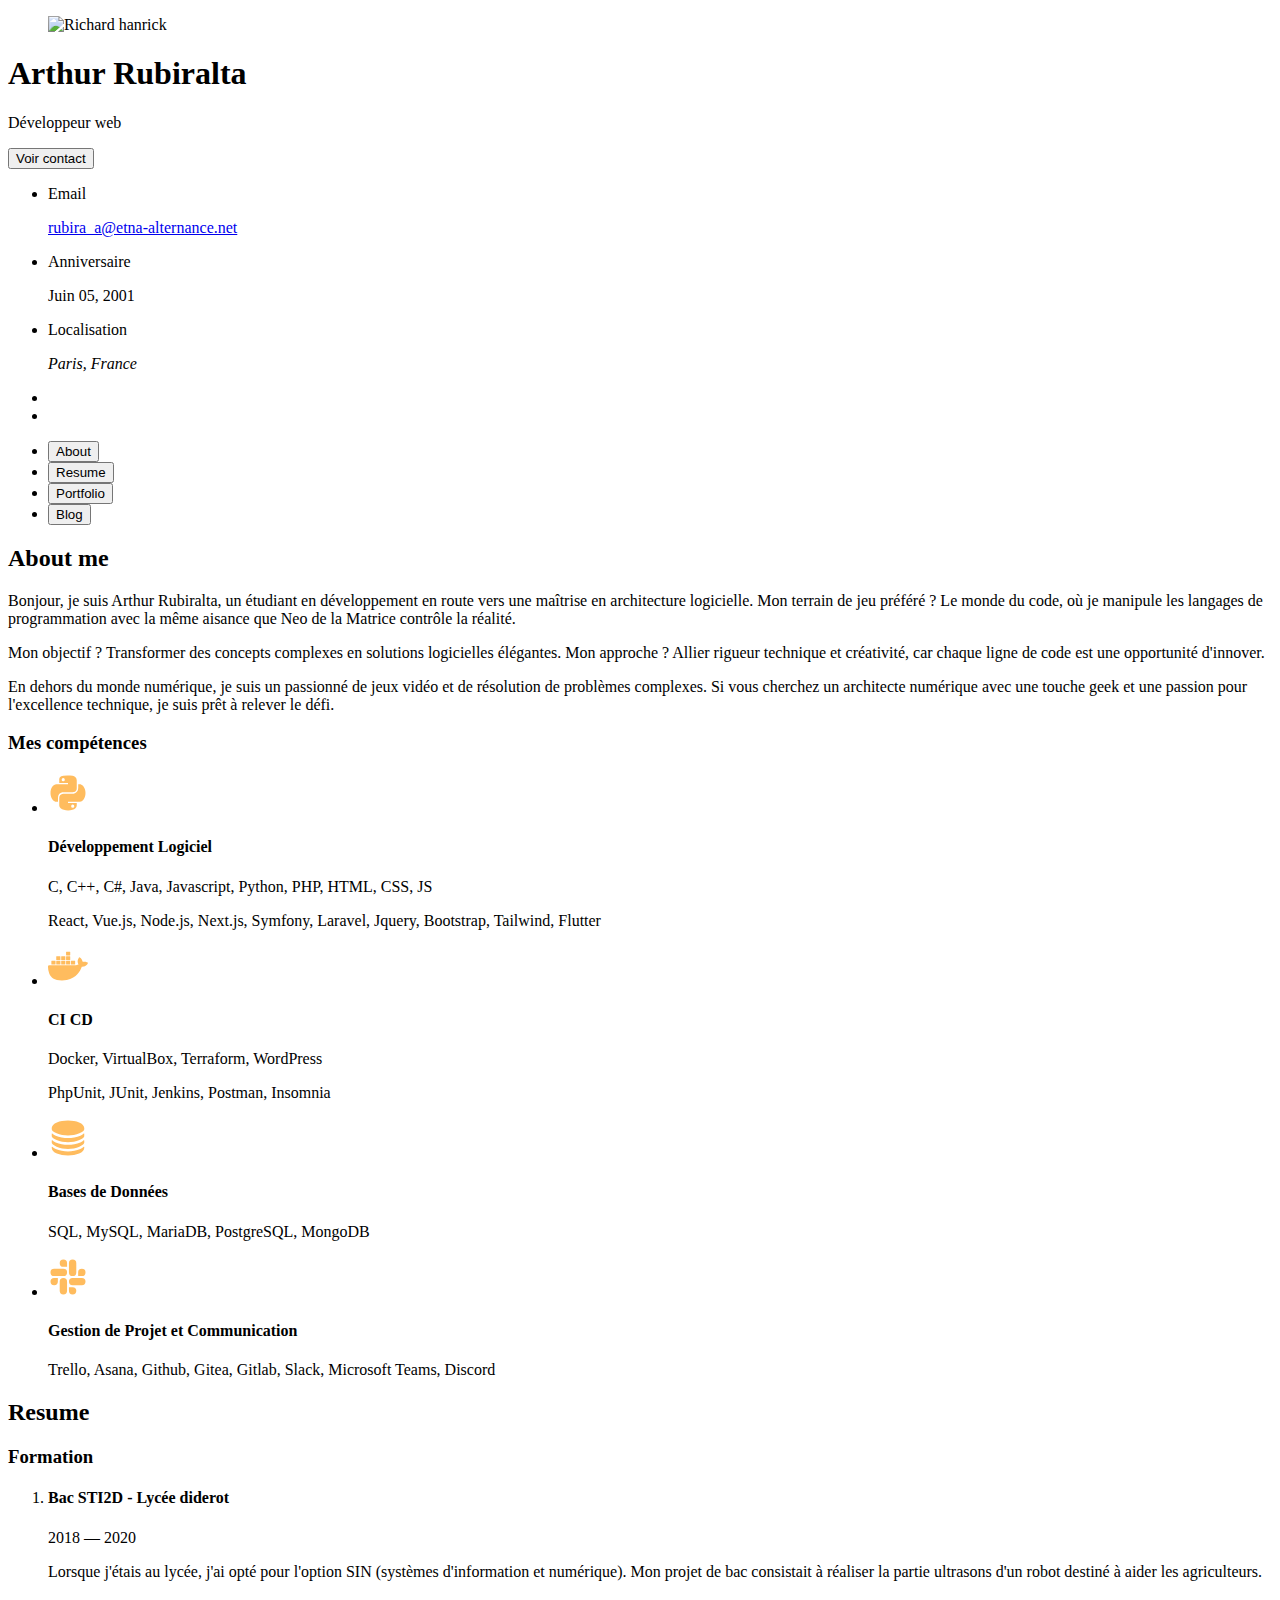
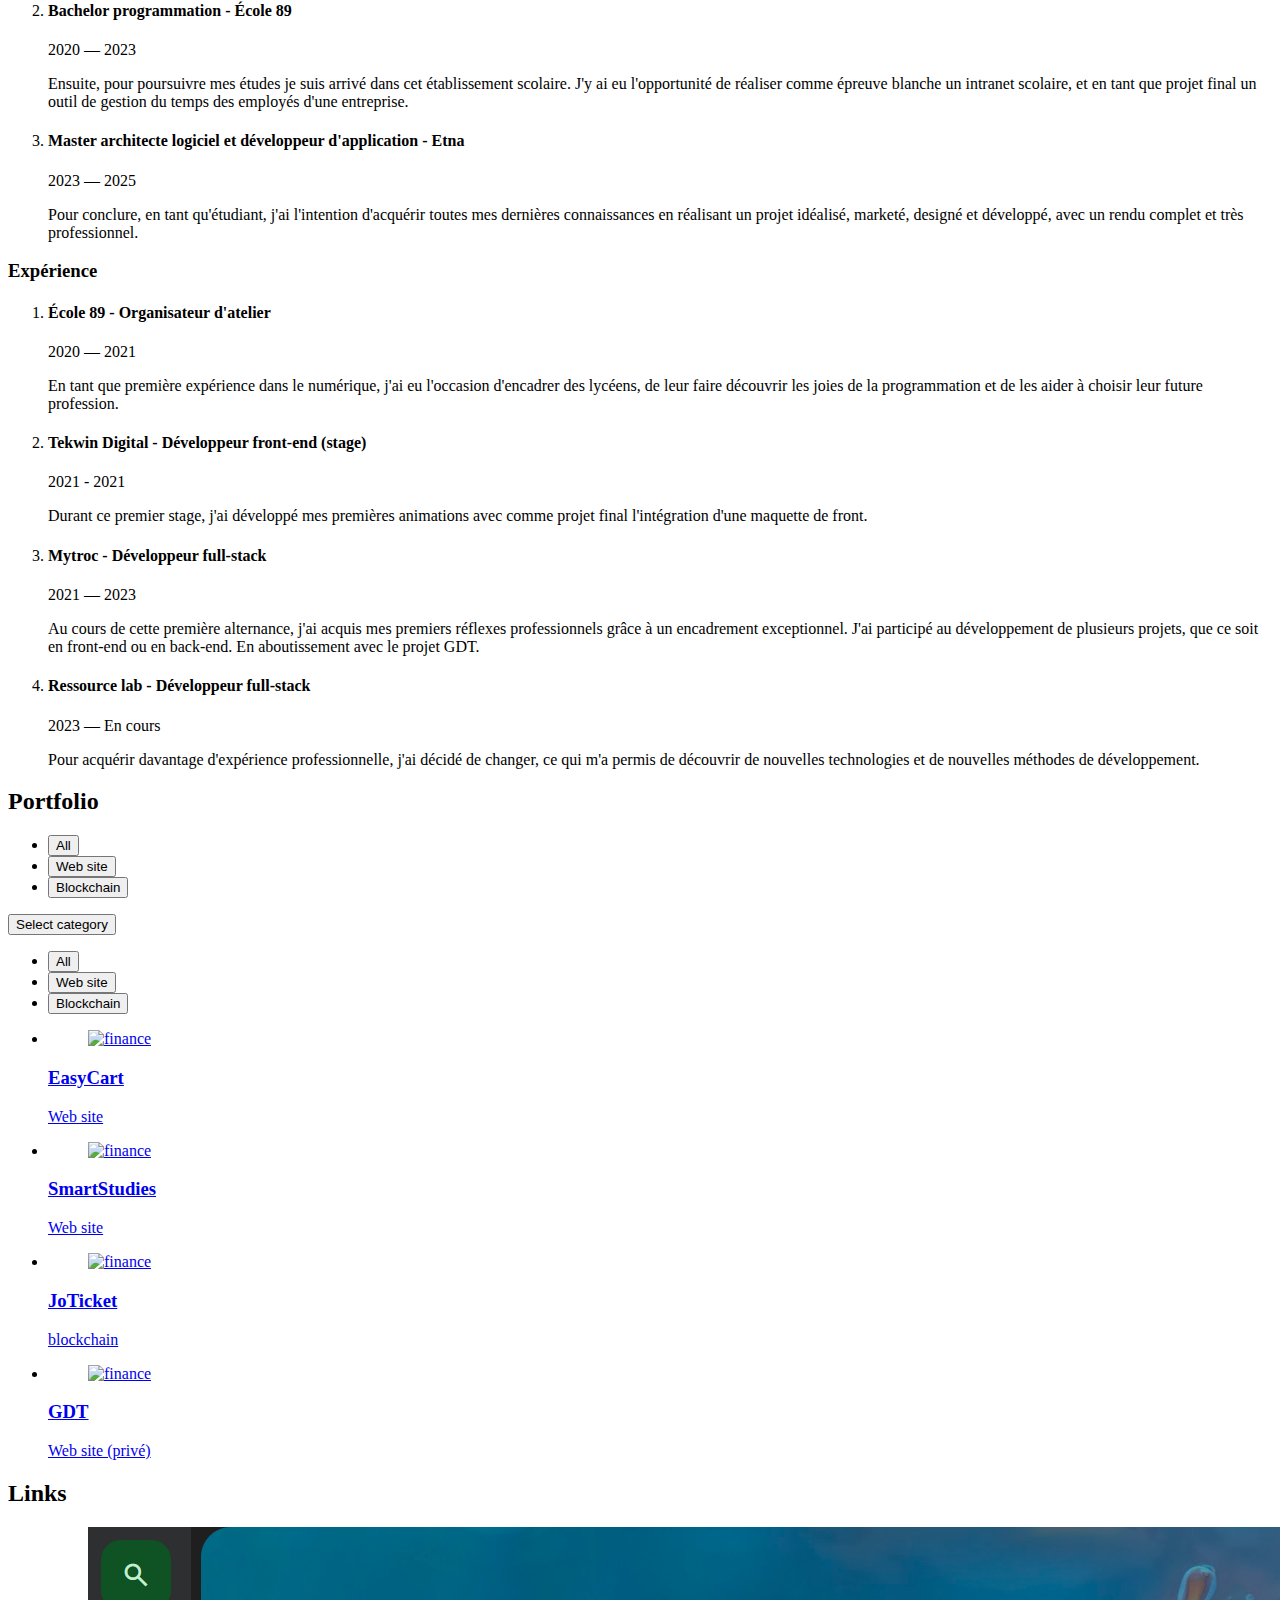
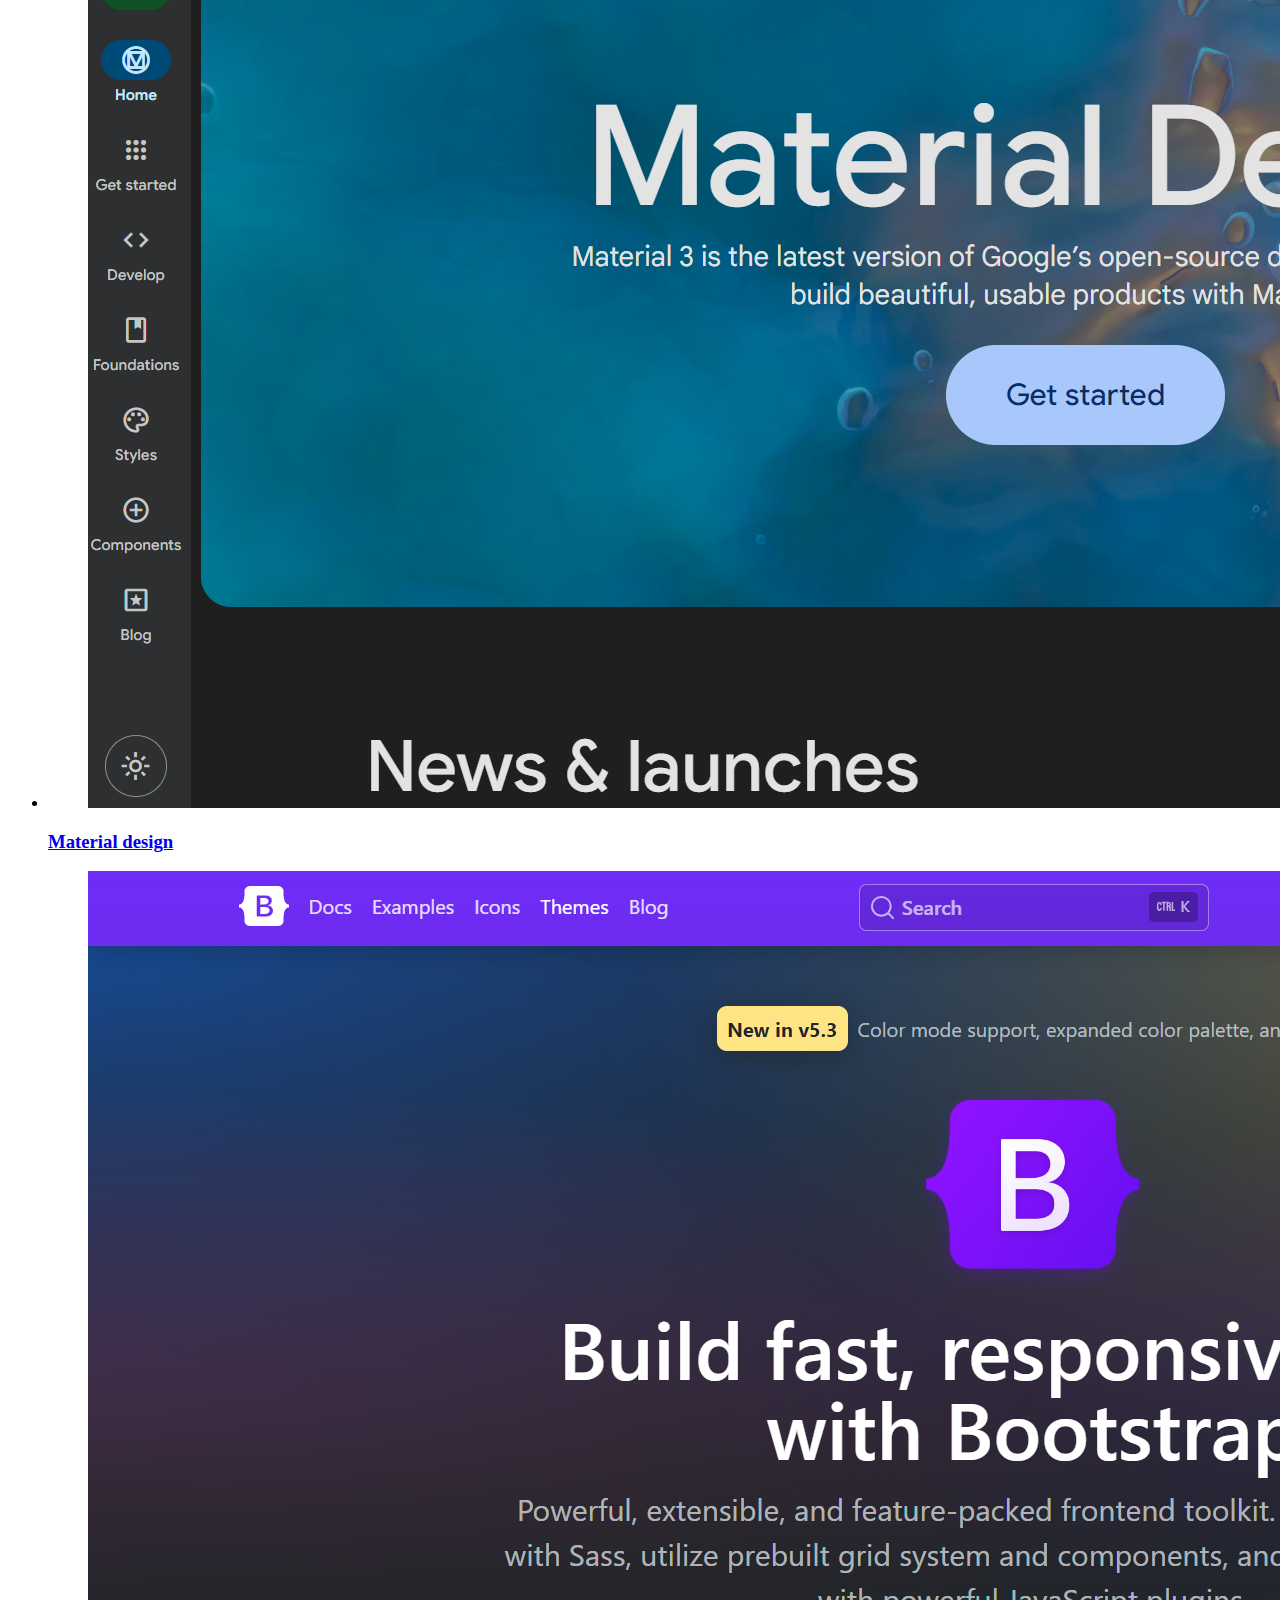
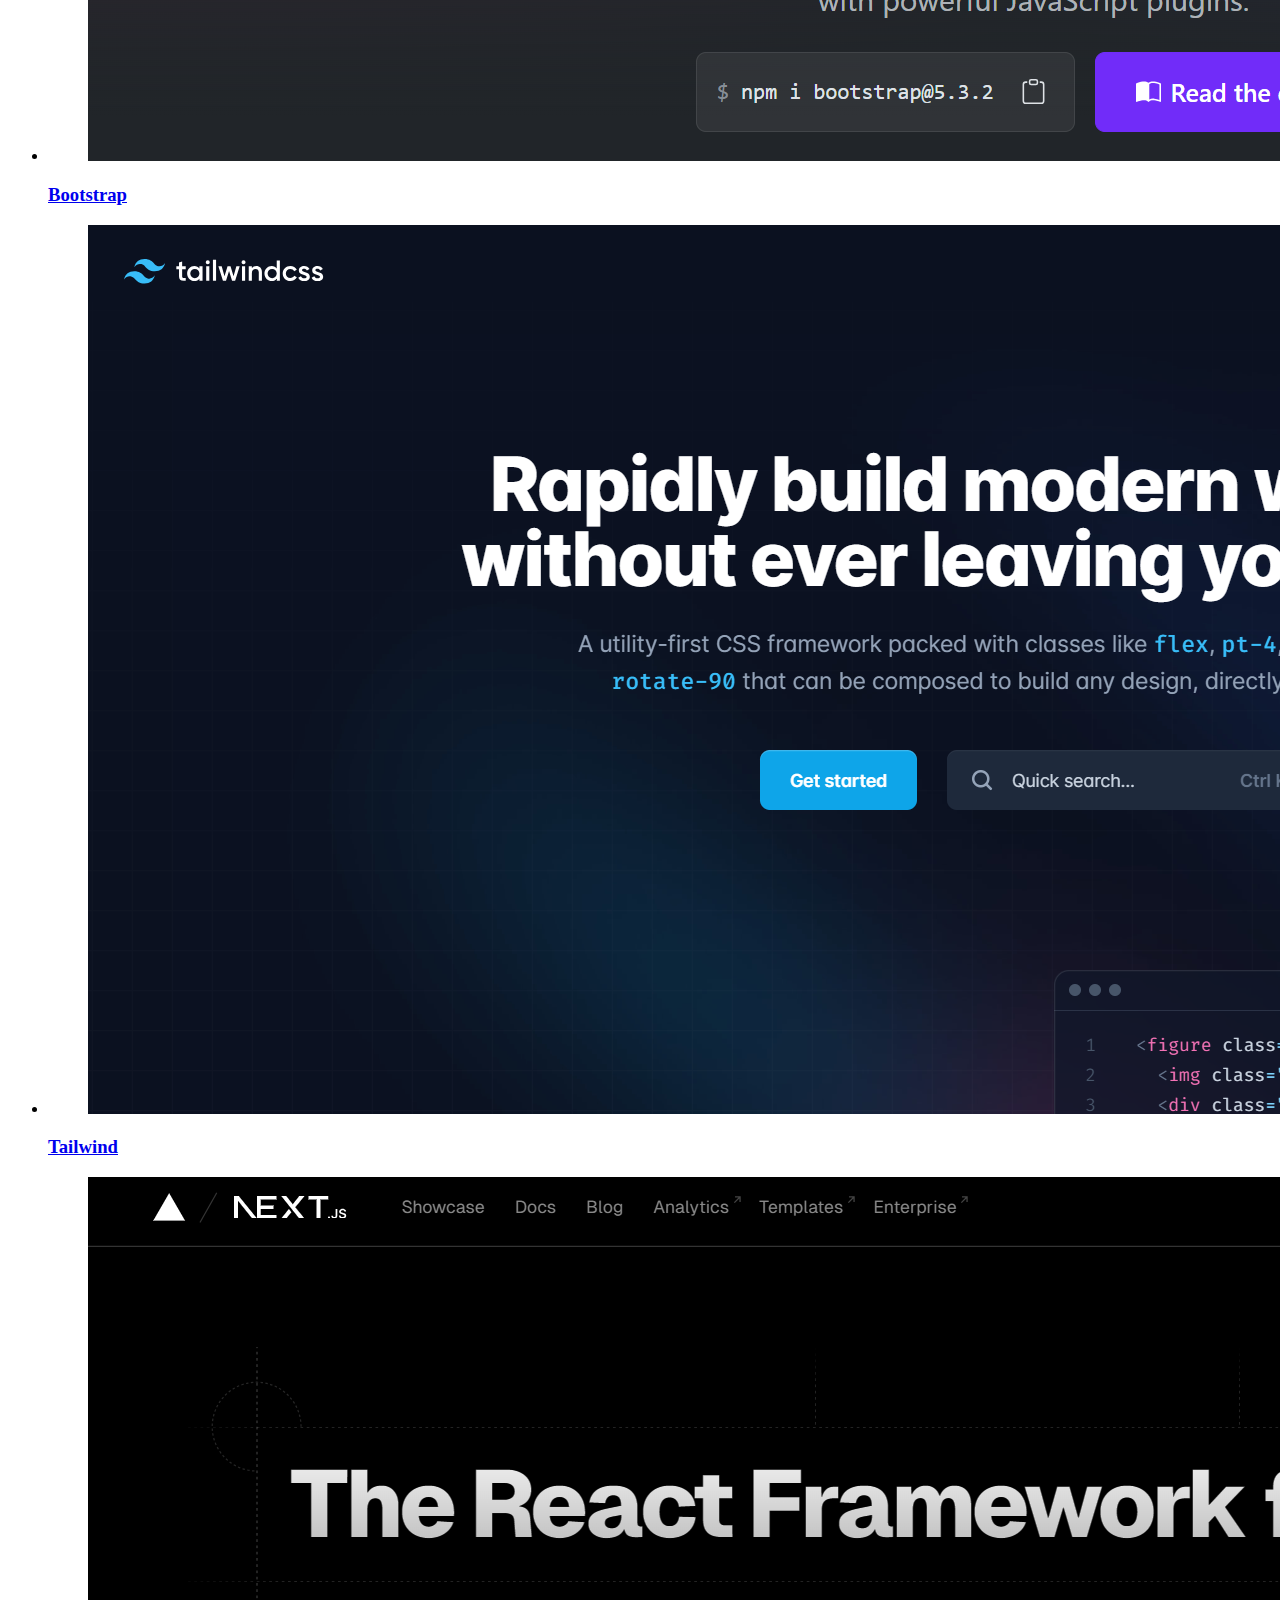
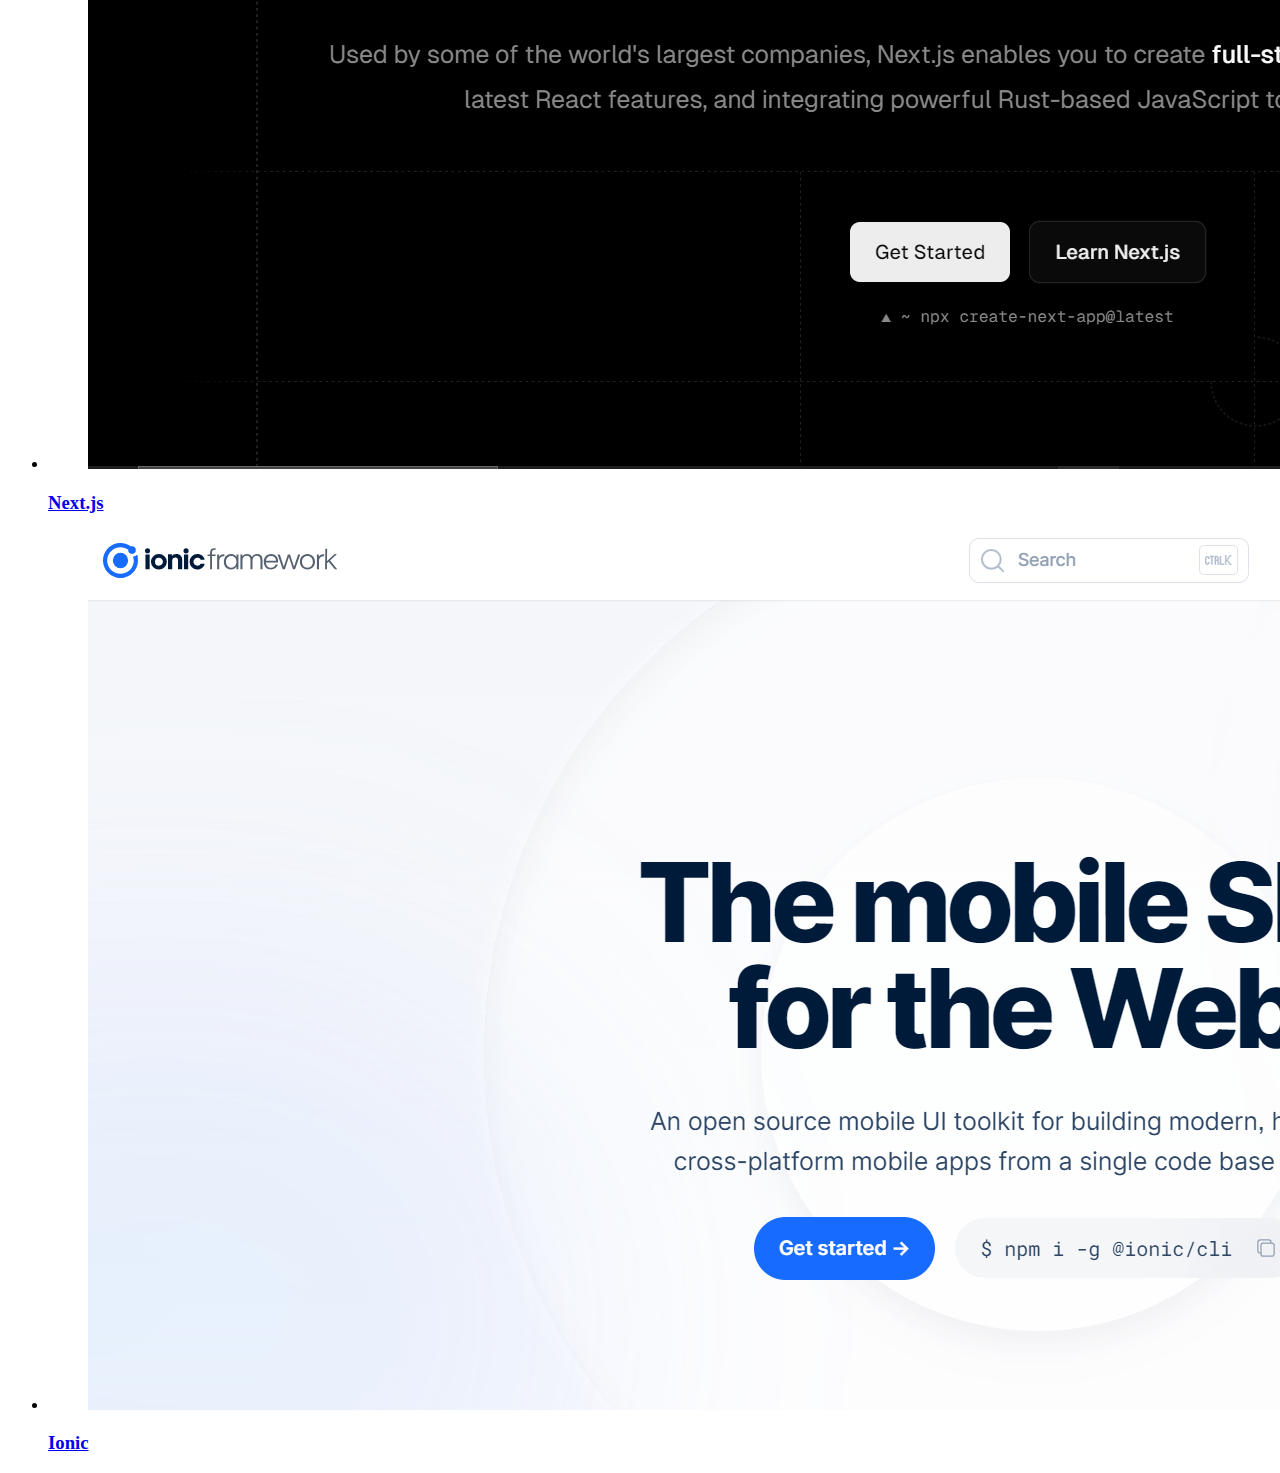
==== commit ab45674b: "update profile" ====
--- a/index.html
+++ b/index.html
@@ -114,20 +114,14 @@
         <ul class="social-list">
 
           <li class="social-item">
-            <a href="#" class="social-link">
-              <ion-icon name="logo-facebook"></ion-icon>
+            <a href="https://github.com/Onyx2089" target="_blank" class="social-link">
+              <ion-icon name="logo-github"></ion-icon>
             </a>
           </li>
 
           <li class="social-item">
-            <a href="#" class="social-link">
-              <ion-icon name="logo-twitter"></ion-icon>
-            </a>
-          </li>
-
-          <li class="social-item">
-            <a href="#" class="social-link">
-              <ion-icon name="logo-instagram"></ion-icon>
+            <a href="https://www.linkedin.com/in/arthur-rubiralta/" target="_blank" class="social-link">
+              <ion-icon name="logo-linkedin"></ion-icon>
             </a>
           </li>
 
